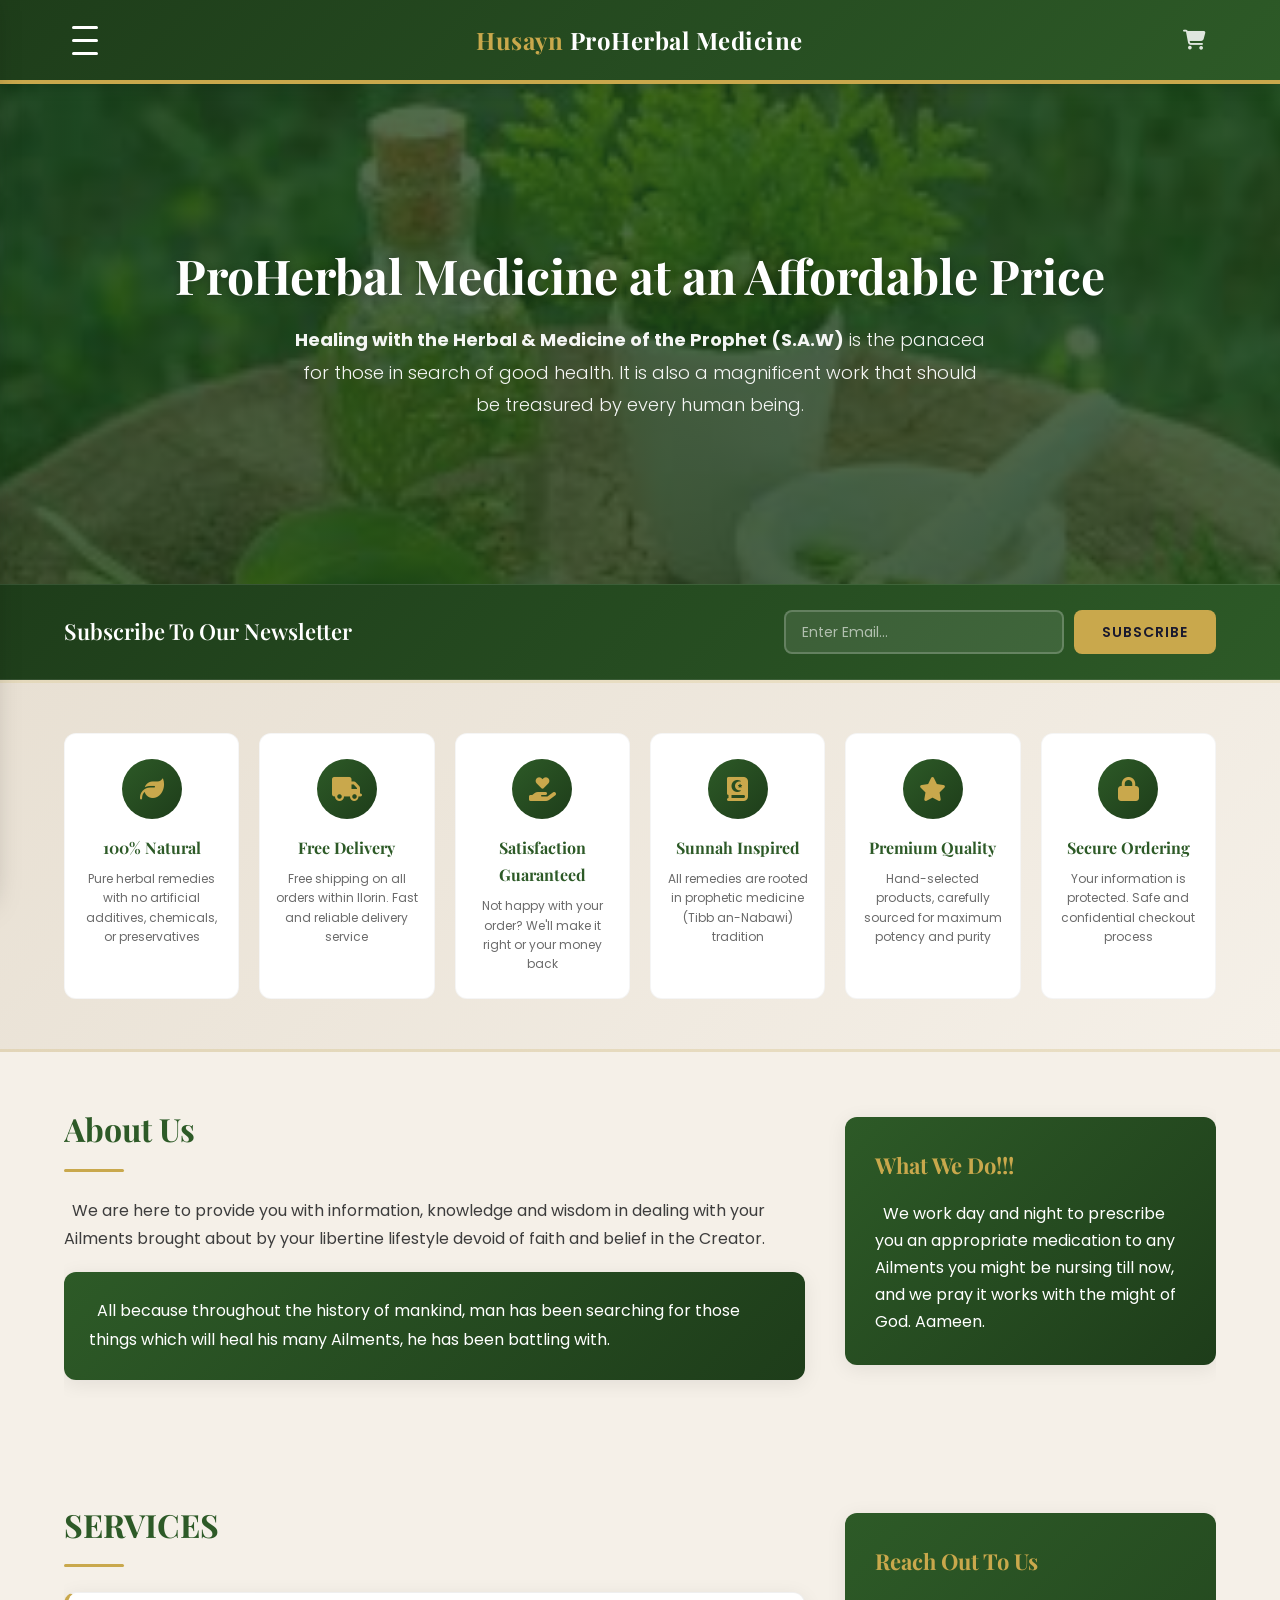
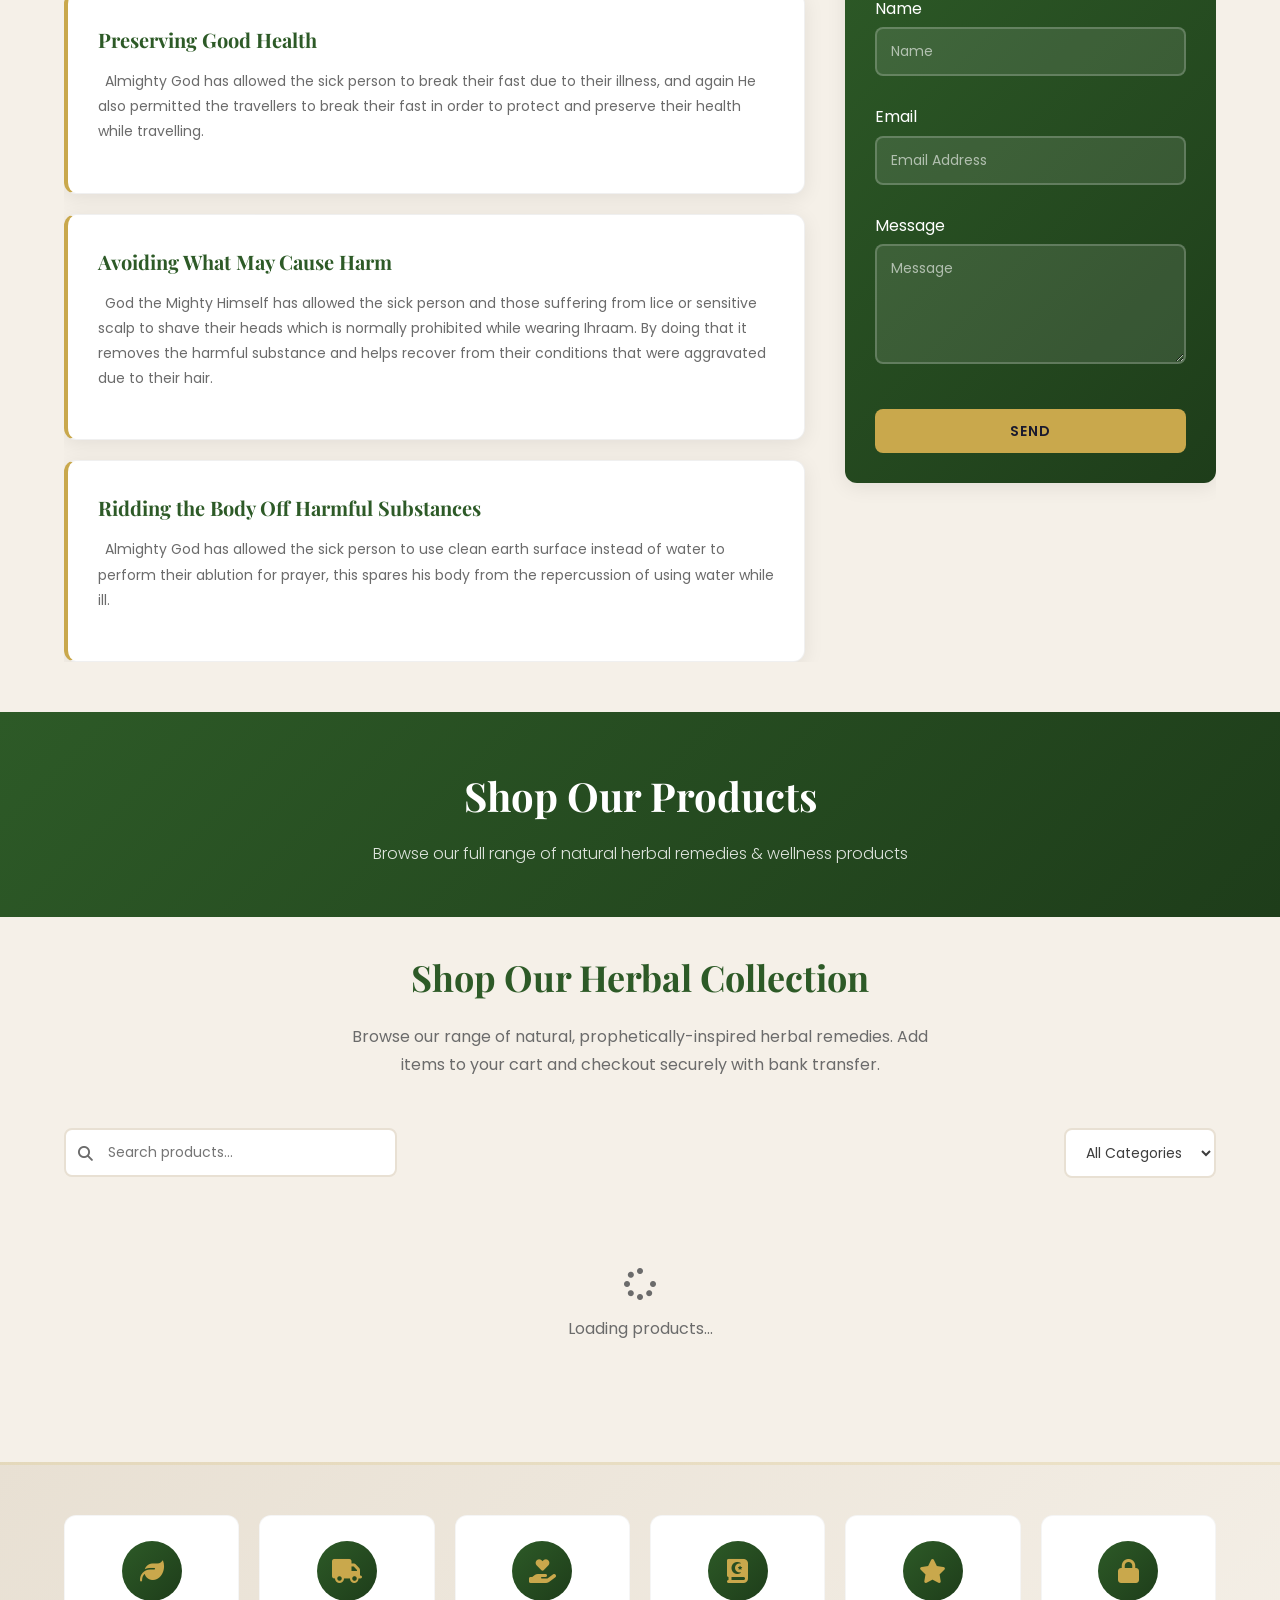
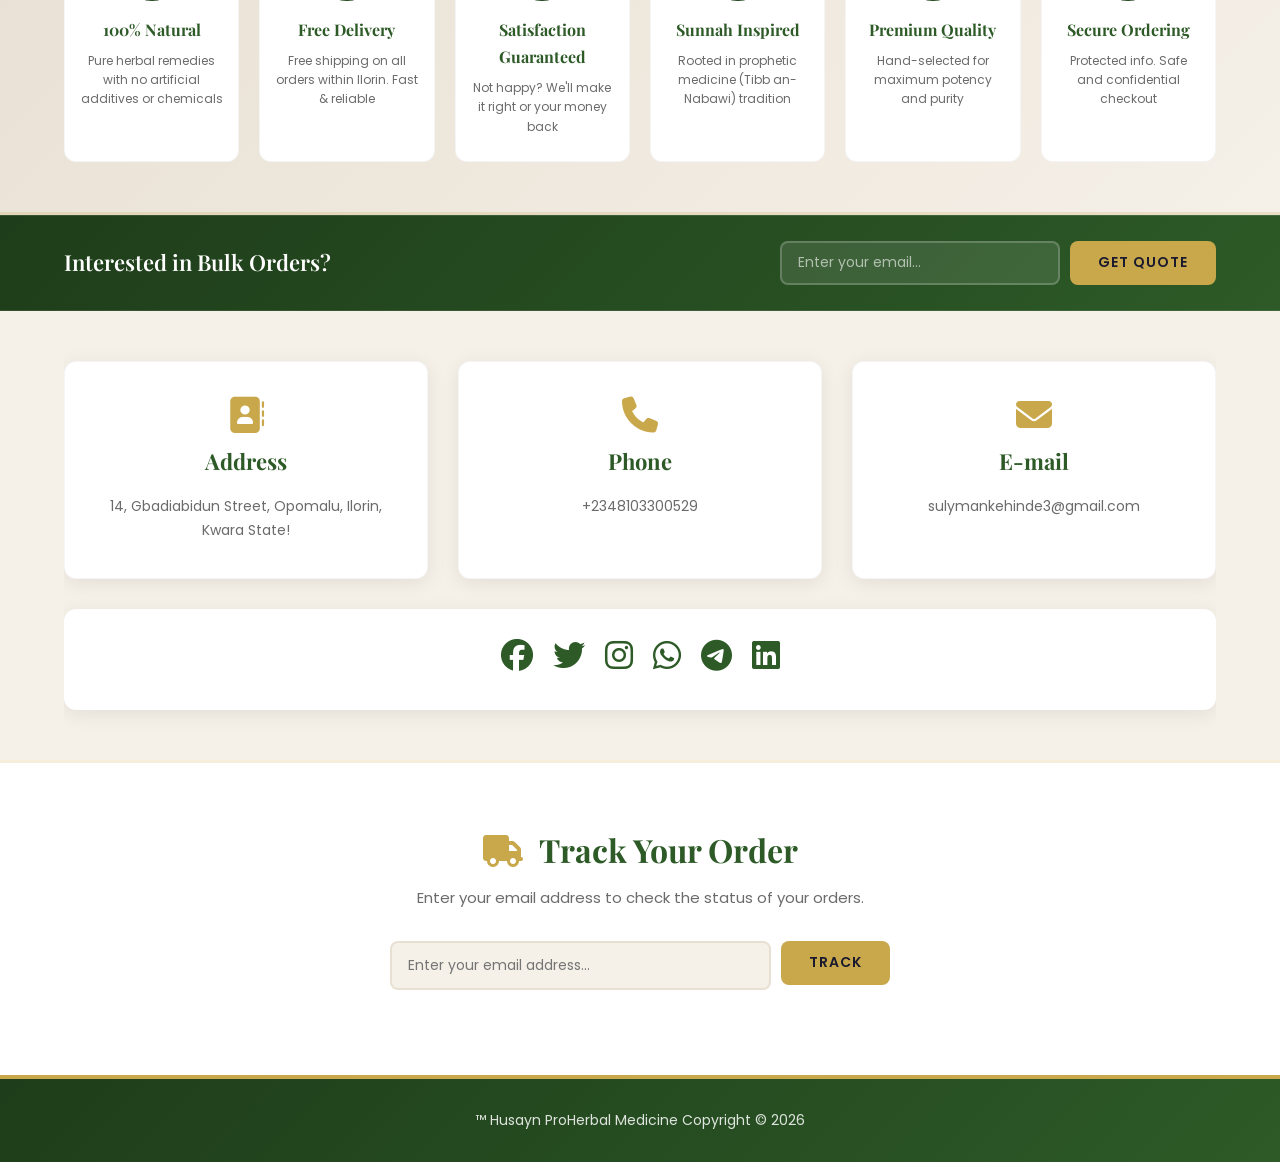
==== index.html @ c3fd396c "feat: admin product search/filter/sort, remove hardcoded default products, fix collectProducts bug" ====
<!DOCTYPE html>
<html lang="en">
<head>
  <meta charset="UTF-8">
  <meta name="viewport" content="width=device-width, initial-scale=1.0">
  <title>Husayn ProHerbal Medicine</title>
  <link rel="icon" type="image/svg+xml" href="./favicon.svg">
  <link rel="stylesheet" href="./Style/Style.css">
  <link rel="stylesheet" href="./Style/cart.css">
  <script type="module" src="./js/supabase-config.js"></script>
  <script type="module" src="./js/cart.js"></script>
  <link rel="stylesheet" href="https://cdnjs.cloudflare.com/ajax/libs/font-awesome/6.5.2/css/all.min.css"
    integrity="sha512-SnH5WK+bZxgPHs44uWIX+LLJAJ9/2PkPKZ5QiAj6Ta86w+fsb2TkcmfRyVX3pBnMFcV7oQPJkl9QevSCWr3W6A=="
    crossorigin="anonymous" referrerpolicy="no-referrer" />
  <style>
    /* Smooth scroll */
    html { scroll-behavior: smooth; scroll-padding-top: 80px; }
    .page-section { scroll-margin-top: 80px; }
    footer { margin-top: 0; }

    /* Header overrides */
    header .container { overflow: visible; }

    .header-actions {
      display: flex;
      align-items: center;
      gap: 4px;
      flex-shrink: 0;
    }

    /* ===== Hamburger Button (visible on ALL screen sizes) ===== */
    .hamburger {
      display: flex;
      flex-direction: column;
      background: none;
      border: none;
      cursor: pointer;
      padding: 8px;
      z-index: 1002;
      flex-shrink: 0;
    }
    .hamburger span {
      display: block;
      width: 26px;
      height: 3px;
      margin: 5px 0;
      background: var(--white);
      border-radius: 3px;
      transition: 0.35s ease;
      transform-origin: center;
    }
    /* Hamburger stays as 3 lines — no collapse animation */

    /* ===== Cart Icon in Header ===== */
    .header-cart-btn {
      position: relative;
      background: none;
      border: none;
      color: rgba(255,255,255,0.85);
      font-size: 20px;
      cursor: pointer;
      padding: 8px 10px;
      border-radius: var(--radius-sm);
      transition: var(--transition);
      flex-shrink: 0;
      z-index: 1002;
    }
    .header-cart-btn:hover {
      color: var(--white);
      background: rgba(255,255,255,0.1);
    }
    .header-cart-badge {
      position: absolute;
      top: 0;
      right: 0;
      min-width: 18px;
      height: 18px;
      border-radius: 9px;
      background: var(--gold);
      color: var(--dark);
      font-size: 10px;
      font-weight: 700;
      display: none;
      align-items: center;
      justify-content: center;
      padding: 0 4px;
      box-shadow: 0 2px 6px rgba(0,0,0,0.25);
      animation: badgePop 0.3s ease;
    }
    .header-cart-badge.visible { display: flex; }
    @keyframes badgePop {
      0% { transform: scale(0.5); }
      60% { transform: scale(1.2); }
      100% { transform: scale(1); }
    }

    /* ===== Sidebar Navigation (ALL screen sizes) ===== */
    header nav {
      position: fixed;
      top: 0;
      left: -320px;
      width: 300px;
      height: 100vh;
      background: linear-gradient(180deg, var(--primary-dark), var(--primary));
      padding: 0 0 40px;
      box-shadow: 6px 0 30px rgba(0,0,0,0.35);
      transition: left 0.4s cubic-bezier(0.4, 0, 0.2, 1);
      z-index: 1001;
      overflow-y: auto;
      border-right: 3px solid rgba(201, 168, 76, 0.3);
    }
    header nav.open { left: 0; }

    /* Sidebar header */
    .sidebar-header {
      padding: 24px 28px;
      border-bottom: 2px solid rgba(201, 168, 76, 0.2);
      position: sticky;
      top: 0;
      background: var(--primary-dark);
      z-index: 1;
    }
    .sidebar-header h2 {
      font-family: 'Playfair Display', serif;
      font-size: 18px;
      color: var(--gold);
      margin: 0 0 2px;
    }
    .sidebar-header p {
      font-size: 11px;
      color: rgba(255,255,255,0.45);
      margin: 0;
    }

    /* Nav links list */
    header nav ul {
      display: flex !important;
      flex-direction: column;
      gap: 4px;
      padding: 20px 16px;
      list-style: none;
    }
    header nav ul li { padding: 0; }

    /* Stagger-in animation (slides from left) */
    header nav ul li {
      opacity: 0;
      transform: translateX(-30px);
      transition: opacity 0.35s ease, transform 0.35s ease;
    }
    header nav.open ul li:nth-child(1) { transition-delay: 0.06s; }
    header nav.open ul li:nth-child(2) { transition-delay: 0.10s; }
    header nav.open ul li:nth-child(3) { transition-delay: 0.14s; }
    header nav.open ul li:nth-child(4) { transition-delay: 0.18s; }
    header nav.open ul li:nth-child(5) { transition-delay: 0.22s; }
    header nav.open ul li { opacity: 1; transform: translateX(0); }

    /* Link styles */
    header nav ul li a {
      display: flex;
      align-items: center;
      gap: 14px;
      padding: 13px 18px;
      font-size: 14px;
      color: rgba(255,255,255,0.8);
      text-transform: uppercase;
      font-weight: 500;
      letter-spacing: 1px;
      border-radius: 8px;
      transition: all 0.25s ease;
      border-left: 3px solid transparent;
    }
    header nav ul li a i {
      width: 20px;
      text-align: center;
      color: var(--gold);
      font-size: 16px;
      flex-shrink: 0;
    }
    header nav ul li a:hover {
      background: rgba(255, 255, 255, 0.08);
      color: var(--white);
      padding-left: 24px;
    }
    header nav ul li.current a {
      background: rgba(201, 168, 76, 0.15);
      border-left-color: var(--gold);
      color: var(--gold);
      font-weight: 600;
    }

    /* ===== Search & Filter ===== */
    .shop-controls {
      display: flex;
      gap: 12px;
      flex-wrap: wrap;
      margin-bottom: 30px;
      align-items: center;
    }
    .shop-search {
      flex: 1;
      min-width: 220px;
      padding: 12px 16px 12px 42px;
      border: 2px solid var(--cream-dark);
      border-radius: var(--radius-sm);
      font-size: 14px;
      font-family: 'Poppins', sans-serif;
      background: var(--white);
      color: var(--text);
      transition: var(--transition);
    }
    .shop-search:focus {
      outline: none;
      border-color: var(--gold);
    }
    .search-wrapper {
      position: relative;
      flex: 1;
      min-width: 220px;
    }
    .search-wrapper i {
      position: absolute;
      left: 14px;
      top: 50%;
      transform: translateY(-50%);
      color: var(--text-light);
      font-size: 15px;
    }
    .shop-category-filter {
      padding: 12px 16px;
      border: 2px solid var(--cream-dark);
      border-radius: var(--radius-sm);
      font-size: 14px;
      font-family: 'Poppins', sans-serif;
      background: var(--white);
      color: var(--text);
      cursor: pointer;
      transition: var(--transition);
    }
    .shop-category-filter:focus {
      outline: none;
      border-color: var(--gold);
    }
    .no-results {
      grid-column: 1/-1;
      text-align: center;
      padding: 60px 20px;
      color: var(--text-light);
    }
    .no-results i { font-size: 48px; margin-bottom: 15px; display: block; color: var(--cream-dark); }

    /* ===== Order Tracking ===== */
    .order-tracking-section {
      padding: 60px 0;
      background: var(--white);
      border-top: 3px solid rgba(201, 168, 76, 0.2);
    }
    .order-tracking-section h2 {
      font-family: 'Playfair Display', serif;
      font-size: 32px;
      color: var(--primary);
      text-align: center;
      margin-bottom: 8px;
    }
    .order-tracking-section > .container > p {
      text-align: center;
      color: var(--text-light);
      margin-bottom: 30px;
      font-size: 15px;
    }
    .tracking-form {
      max-width: 500px;
      margin: 0 auto;
      display: flex;
      gap: 10px;
    }
    .tracking-form input {
      flex: 1;
      padding: 12px 16px;
      border: 2px solid var(--cream-dark);
      border-radius: var(--radius-sm);
      font-size: 14px;
      font-family: 'Poppins', sans-serif;
      transition: var(--transition);
      background: var(--cream);
    }
    .tracking-form input:focus {
      outline: none;
      border-color: var(--gold);
      background: var(--white);
    }
    .tracking-results {
      max-width: 600px;
      margin: 25px auto 0;
    }
    .tracking-order-card {
      background: var(--cream);
      border-radius: var(--radius);
      padding: 20px 25px;
      margin-bottom: 12px;
      border-left: 4px solid var(--gold);
      transition: var(--transition);
    }
    .tracking-order-card:hover { transform: translateX(4px); }
    .tracking-order-header {
      display: flex;
      justify-content: space-between;
      align-items: center;
      margin-bottom: 8px;
    }
    .tracking-order-header strong { font-size: 15px; color: var(--dark); }
    .tracking-order-items {
      font-size: 13px;
      color: var(--text-light);
      margin-bottom: 6px;
    }
    .tracking-order-date {
      font-size: 12px;
      color: var(--text-light);
    }
    @media (max-width: 480px) {
      header nav { width: 260px; }
      .shop-controls { flex-direction: column; }
      .tracking-form { flex-direction: column; }
    }

    /* Backdrop overlay */
    .nav-backdrop {
      position: fixed;
      inset: 0;
      background: rgba(0,0,0,0.55);
      z-index: 1000;
      opacity: 0;
      visibility: hidden;
      transition: opacity 0.35s ease, visibility 0.35s ease;
      backdrop-filter: blur(3px);
      -webkit-backdrop-filter: blur(3px);
    }
    .nav-backdrop.active { opacity: 1; visibility: visible; }

  </style>
</head>
<body>
  <!-- Nav backdrop -->
  <div class="nav-backdrop" id="nav-backdrop"></div>

  <!-- ===== HEADER (Sticky) ===== -->
  <header>
    <div class="container">
      <button class="hamburger" id="hamburger-btn" aria-label="Toggle navigation">
        <span></span>
        <span></span>
        <span></span>
      </button>
      <div id="branding">
        <h1><span class="highlight">Husayn </span>ProHerbal Medicine</h1>
      </div>
      <div class="header-actions">
        <button class="header-cart-btn" id="header-cart-btn" aria-label="Open cart">
          <i class="fas fa-shopping-cart"></i>
          <span class="header-cart-badge" id="header-cart-badge">0</span>
        </button>
      </div>
      <nav id="main-nav">
        <div class="sidebar-header">
          <div style="display:flex;align-items:center;justify-content:space-between;">
            <div>
              <h2><i class="fas fa-leaf" style="color:var(--gold);margin-right:6px;"></i> Menu</h2>
              <p>Navigate to any section</p>
            </div>
            <button id="sidebar-close-btn" aria-label="Close menu" style="background:none;border:none;color:rgba(255,255,255,0.6);font-size:22px;cursor:pointer;padding:4px 8px;border-radius:6px;transition:all 0.2s ease;">
              <i class="fas fa-times"></i>
            </button>
          </div>
        </div>
        <ul id="nav-links">
          <li class="current"><a href="#home"><i class="fas fa-home"></i> Home</a></li>
          <li><a href="#about"><i class="fas fa-users"></i> About</a></li>
          <li><a href="#services"><i class="fas fa-concierge-bell"></i> Services</a></li>
          <li><a href="#shop"><i class="fas fa-store"></i> Shopping</a></li>
          <li><a href="#contact"><i class="fas fa-envelope"></i> Contact Us</a></li>
        </ul>
      </nav>
    </div>
  </header>

  <!-- ================================================================ -->
  <!-- HOME SECTION                                                      -->
  <!-- ================================================================ -->
  <section id="home" class="page-section">
    <!-- Hero Showcase -->
    <section id="showcase">
      <div class="container">
        <h1>ProHerbal Medicine at an Affordable Price</h1>
        <p><b>Healing with the Herbal &amp; Medicine of the Prophet (S.A.W)</b> is the panacea for those in search of good health. It is also a magnificent work that should be treasured by every human being.</p>
      </div>
    </section>

    <!-- Newsletter Subscribe -->
    <section id="newsletter">
      <div class="container">
        <h1>Subscribe To Our Newsletter</h1>
        <form id="newsletter-form">
          <input type="email" id="newsletter-email" placeholder="Enter Email..." required>
          <button type="submit" class="button_1">Subscribe</button>
        </form>
      </div>
    </section>

    <!-- Trust Badges & Guarantees -->
    <section id="trust-badges">
      <div class="container">
        <div class="trust-grid">
          <div class="trust-item">
            <div class="trust-icon"><i class="fas fa-leaf"></i></div>
            <h4>100% Natural</h4>
            <p>Pure herbal remedies with no artificial additives, chemicals, or preservatives</p>
          </div>
          <div class="trust-item">
            <div class="trust-icon"><i class="fas fa-truck"></i></div>
            <h4>Free Delivery</h4>
            <p>Free shipping on all orders within Ilorin. Fast and reliable delivery service</p>
          </div>
          <div class="trust-item">
            <div class="trust-icon"><i class="fas fa-hand-holding-heart"></i></div>
            <h4>Satisfaction Guaranteed</h4>
            <p>Not happy with your order? We'll make it right or your money back</p>
          </div>
          <div class="trust-item">
            <div class="trust-icon"><i class="fas fa-quran"></i></div>
            <h4>Sunnah Inspired</h4>
            <p>All remedies are rooted in prophetic medicine (Tibb an-Nabawi) tradition</p>
          </div>
          <div class="trust-item">
            <div class="trust-icon"><i class="fas fa-star"></i></div>
            <h4>Premium Quality</h4>
            <p>Hand-selected products, carefully sourced for maximum potency and purity</p>
          </div>
          <div class="trust-item">
            <div class="trust-icon"><i class="fas fa-lock"></i></div>
            <h4>Secure Ordering</h4>
            <p>Your information is protected. Safe and confidential checkout process</p>
          </div>
        </div>
      </div>
    </section>


  </section>

  <!-- ================================================================ -->
  <!-- ABOUT SECTION                                                     -->
  <!-- ================================================================ -->
  <section id="about" class="page-section">
    <section id="main">
      <div class="container">
        <article id="main-col">
          <h1 class="page-title">About Us</h1>
          <p>&ensp;We are here to provide you with information, knowledge and wisdom in dealing with your Ailments brought about by your libertine lifestyle devoid of faith and belief in the Creator.</p>
          <p class="dark">&ensp;All because throughout the history of mankind, man has been searching for those things which will heal his many Ailments, he has been battling with.</p>
        </article>
        <aside id="sidebar">
          <div class="dark">
            <h3>What We Do!!!</h3>
            <p>&ensp;We work day and night to prescribe you an appropriate medication to any Ailments you might be nursing till now, and we pray it works with the might of God. Aameen.</p>
          </div>
        </aside>
      </div>
    </section>
  </section>

  <!-- ================================================================ -->
  <!-- SERVICES SECTION                                                  -->
  <!-- ================================================================ -->
  <section id="services" class="page-section">
    <section id="main">
      <div class="container">
        <article id="main-col">
          <h1 class="page-title">SERVICES</h1>
          <ul id="services">
            <li>
              <h3>Preserving Good Health</h3>
              <p>&ensp;Almighty God has allowed the sick person to break their fast due to their illness, and again He also permitted the travellers to break their fast in order to protect and preserve their health while travelling.</p>
            </li>
            <li>
              <h3>Avoiding What May Cause Harm</h3>
              <p>&ensp;God the Mighty Himself has allowed the sick person and those suffering from lice or sensitive scalp to shave their heads which is normally prohibited while wearing Ihraam. By doing that it removes the harmful substance and helps recover from their conditions that were aggravated due to their hair.</p>
            </li>
            <li>
              <h3>Ridding the Body Off Harmful Substances</h3>
              <p>&ensp;Almighty God has allowed the sick person to use clean earth surface instead of water to perform their ablution for prayer, this spares his body from the repercussion of using water while ill.</p>
            </li>
          </ul>
        </article>
        <aside id="sidebar">
          <div class="dark">
            <h3>Reach Out To Us</h3>
            <form class="quote" id="contact-form">
              <div>
                <label>Name</label><br>
                <input type="text" id="contact-name" placeholder="Name" required>
              </div>
              <br>
              <div>
                <label>Email</label><br>
                <input type="email" id="contact-email" placeholder="Email Address" required>
              </div>
              <br>
              <div>
                <label>Message</label><br>
                <textarea id="contact-message" placeholder="Message" required></textarea>
              </div>
              <br>
              <button class="button_1" type="submit">Send</button>
            </form>
          </div>
        </aside>
      </div>
    </section>
  </section>

  <!-- ================================================================ -->
  <!-- SHOP SECTION                                                      -->
  <!-- ================================================================ -->
  <section id="shop" class="page-section">
    <!-- Shop Banner -->
    <section class="page-banner">
      <div class="container">
        <h1>Shop Our Products</h1>
        <p>Browse our full range of natural herbal remedies &amp; wellness products</p>
      </div>
    </section>

    <!-- Shop Intro -->
    <section id="pricing-intro">
      <div class="container">
        <h1>Shop Our Herbal Collection</h1>
        <p>Browse our range of natural, prophetically-inspired herbal remedies. Add items to your cart and checkout securely with bank transfer.</p>
      </div>
    </section>

    <!-- Products Grid -->
    <section id="pricing">
      <div class="container">
        <!-- Search & Category Filter -->
        <div class="shop-controls">
          <div class="search-wrapper">
            <i class="fas fa-search"></i>
            <input type="text" class="shop-search" id="shop-search" placeholder="Search products...">
          </div>
          <select class="shop-category-filter" id="shop-category-filter">
            <option value="all">All Categories</option>
          </select>
        </div>
        <div class="pricing-grid">
          <div class="loading-text" style="grid-column: 1/-1; text-align:center; padding:60px 0; color:var(--text-light);">
            <i class="fas fa-spinner fa-spin" style="font-size:32px; margin-bottom:15px; display:block;"></i>
            Loading products...
          </div>
        </div>
      </div>
    </section>

    <!-- Trust Badges (shop section) -->
    <section id="trust-badges">
      <div class="container">
        <div class="trust-grid">
          <div class="trust-item">
            <div class="trust-icon"><i class="fas fa-leaf"></i></div>
            <h4>100% Natural</h4>
            <p>Pure herbal remedies with no artificial additives or chemicals</p>
          </div>
          <div class="trust-item">
            <div class="trust-icon"><i class="fas fa-truck"></i></div>
            <h4>Free Delivery</h4>
            <p>Free shipping on all orders within Ilorin. Fast &amp; reliable</p>
          </div>
          <div class="trust-item">
            <div class="trust-icon"><i class="fas fa-hand-holding-heart"></i></div>
            <h4>Satisfaction Guaranteed</h4>
            <p>Not happy? We'll make it right or your money back</p>
          </div>
          <div class="trust-item">
            <div class="trust-icon"><i class="fas fa-quran"></i></div>
            <h4>Sunnah Inspired</h4>
            <p>Rooted in prophetic medicine (Tibb an-Nabawi) tradition</p>
          </div>
          <div class="trust-item">
            <div class="trust-icon"><i class="fas fa-star"></i></div>
            <h4>Premium Quality</h4>
            <p>Hand-selected for maximum potency and purity</p>
          </div>
          <div class="trust-item">
            <div class="trust-icon"><i class="fas fa-lock"></i></div>
            <h4>Secure Ordering</h4>
            <p>Protected info. Safe and confidential checkout</p>
          </div>
        </div>
      </div>
    </section>

    <!-- Bulk Orders CTA -->
    <section id="newsletter">
      <div class="container">
        <h1>Interested in Bulk Orders?</h1>
        <form id="bulk-order-form">
          <input type="email" id="bulk-order-email" placeholder="Enter your email..." required>
          <button type="submit" class="button_1">Get Quote</button>
        </form>
      </div>
    </section>
  </section>

  <!-- ================================================================ -->
  <!-- CONTACT SECTION                                                   -->
  <!-- ================================================================ -->
  <section id="contact" class="page-section">
    <div class="container">
      <div class="content-form">
        <section>
          <h2><i class="fa-solid fa-address-book"></i><br> Address</h2>
          <p>14, Gbadiabidun Street, Opomalu, Ilorin, Kwara State!</p>
        </section>
        <section>
          <h2><i class="fa-solid fa-phone"></i><br> Phone</h2>
          <p>+2348103300529</p>
        </section>
        <section>
          <h2><i class="fa-solid fa-envelope"></i><br> E-mail</h2>
          <p>sulymankehinde3@gmail.com</p>
        </section>
        <div class="media">
          <h1>
            <a href="https://facebook.com/" target="_blank" rel="noopener" title="Facebook">
              <i class="fa-brands fa-facebook"></i>
            </a>
            <a href="https://twitter.com/" target="_blank" rel="noopener" title="Twitter">
              <i class="fa-brands fa-twitter"></i>
            </a>
            <a href="https://instagram.com/" target="_blank" rel="noopener" title="Instagram">
              <i class="fa-brands fa-instagram"></i>
            </a>
            <a href="https://wa.me/2348103300529" target="_blank" rel="noopener" title="WhatsApp">
              <i class="fa-brands fa-whatsapp"></i>
            </a>
            <a href="https://t.me/" target="_blank" rel="noopener" title="Telegram">
              <i class="fa-brands fa-telegram"></i>
            </a>
            <a href="https://linkedin.com/" target="_blank" rel="noopener" title="LinkedIn">
              <i class="fa-brands fa-linkedin"></i>
            </a>
          </h1>
        </div>
      </div>
    </div>
  </section>

  <!-- ================================================================ -->
  <!-- ORDER TRACKING SECTION                                           -->
  <!-- ================================================================ -->
  <section id="track-order" class="order-tracking-section">
    <div class="container">
      <h2><i class="fas fa-truck" style="color:var(--gold);margin-right:10px;"></i> Track Your Order</h2>
      <p>Enter your email address to check the status of your orders.</p>
      <form class="tracking-form" id="tracking-form">
        <input type="email" id="tracking-email" placeholder="Enter your email address..." required>
        <button type="submit" class="button_1">Track</button>
      </form>
      <div class="tracking-results" id="tracking-results"></div>
    </div>
  </section>

  <!-- ===== FOOTER ===== -->
  <footer>
    <p>&trade; Husayn ProHerbal Medicine Copyright &copy; 2026</p>
  </footer>

  <!-- ================================================================ -->
  <!-- CONSOLIDATED SCRIPTS                                              -->
  <!-- ================================================================ -->
  <script type="module">
    import { supabaseClient } from './js/supabase-config.js';
    import { addToCart, openCart, getCartCount } from './js/cart.js';

    // =============================================
    // ESCAPE HTML UTILITY
    // =============================================
    function escapeHtml(text) {
      if (!text) return '';
      const div = document.createElement('div');
      div.textContent = text;
      return div.innerHTML;
    }

    function slugify(text) {
      return text.toLowerCase().replace(/[^a-z0-9]+/g, '-').replace(/^-|-$/g, '');
    }

    // =============================================
    // HEADER CART BADGE (live updates)
    // =============================================
    function initHeaderCartBadge() {
      const headerCartBtn = document.getElementById('header-cart-btn');
      const headerBadge = document.getElementById('header-cart-badge');
      if (!headerCartBtn || !headerBadge) return;

      // Open cart on click
      headerCartBtn.addEventListener('click', openCart);

      // Update badge on cart changes
      function updateBadge() {
        const count = getCartCount();
        headerBadge.textContent = count;
        headerBadge.classList.toggle('visible', count > 0);
      }

      window.addEventListener('cart-updated', updateBadge);
      updateBadge(); // Initial state
    }
    initHeaderCartBadge();

    // =============================================
    // SIDEBAR NAV + SCROLL HIGHLIGHTING
    // =============================================
    function initScrollNav() {
      const sections = document.querySelectorAll('.page-section');
      const navLinks = document.querySelectorAll('#nav-links li a');
      const hamburger = document.getElementById('hamburger-btn');
      const mainNav = document.getElementById('main-nav');
      const backdrop = document.getElementById('nav-backdrop');

      function updateActiveLink() {
        let current = 'home';
        sections.forEach(section => {
          const rect = section.getBoundingClientRect();
          if (rect.top <= 150) {
            current = section.id;
          }
        });

        navLinks.forEach(link => {
          const href = link.getAttribute('href').replace('#', '');
          link.closest('li').classList.toggle('current', href === current);
        });
      }

      window.addEventListener('scroll', updateActiveLink, { passive: true });
      updateActiveLink();

      // Sidebar toggle — compensate for scrollbar width to prevent shake
      function getScrollbarWidth() {
        return window.innerWidth - document.documentElement.clientWidth;
      }

      function closeSidebar() {
        mainNav.classList.remove('open');
        backdrop.classList.remove('active');
        document.body.style.overflow = '';
        document.body.style.paddingRight = '';
      }

      if (hamburger) {
        hamburger.addEventListener('click', () => {
          const isOpen = mainNav.classList.contains('open');
          if (isOpen) {
            closeSidebar();
          } else {
            mainNav.classList.add('open');
            backdrop.classList.add('active');
            document.body.style.overflow = 'hidden';
            // Prevent layout shift from scrollbar disappearing
            document.body.style.paddingRight = getScrollbarWidth() + 'px';
          }
        });
      }

      if (backdrop) {
        backdrop.addEventListener('click', closeSidebar);
      }

      // Close sidebar with X button
      const sidebarCloseBtn = document.getElementById('sidebar-close-btn');
      if (sidebarCloseBtn) {
        sidebarCloseBtn.addEventListener('click', closeSidebar);
      }

      // Close sidebar on Escape key
      document.addEventListener('keydown', (e) => {
        if (e.key === 'Escape' && mainNav.classList.contains('open')) {
          closeSidebar();
        }
      });

      // Close sidebar when a nav link is clicked
      navLinks.forEach(link => {
        link.addEventListener('click', closeSidebar);
      });
    }
    initScrollNav();

    // =============================================
    // NEWSLETTER FORM SUBMISSION
    // =============================================
    function initNewsletterForm(formId, emailId, successMsg, duplicateMsg) {
      const form = document.getElementById(formId);
      if (!form) return;
      form.addEventListener('submit', async function(e) {
        e.preventDefault();
        const emailInput = document.getElementById(emailId);
        const email = emailInput.value.trim();
        const btn = form.querySelector('.button_1');
        btn.disabled = true;
        btn.innerHTML = 'Subscribing...';

        try {
          const { error } = await supabaseClient
            .from('newsletter_subscribers')
            .insert([{ email }]);
          if (error) {
            if (error.code === '23505') {
              alert(duplicateMsg || 'This email is already subscribed!');
            } else {
              alert('Subscription failed: ' + error.message);
            }
          } else {
            alert(successMsg || 'Thank you! You have been subscribed successfully.');
            emailInput.value = '';
          }
        } catch (err) {
          alert('An error occurred. Please try again later.');
        } finally {
          btn.disabled = false;
          btn.innerHTML = 'Subscribe';
        }
      });
    }

    initNewsletterForm('newsletter-form', 'newsletter-email',
      'Thank you! You have been subscribed successfully.',
      'This email is already subscribed!'
    );

    initNewsletterForm('bulk-order-form', 'bulk-order-email',
      'Thank you! We have received your enquiry and will get back to you with a quote.',
      'You already contacted us! We\'ll get back to you shortly.'
    );

    // =============================================
    // CONTACT FORM SUBMISSION (Services Sidebar)
    // =============================================
    const contactForm = document.getElementById('contact-form');
    if (contactForm) {
      contactForm.addEventListener('submit', async function(e) {
        e.preventDefault();
        const name = document.getElementById('contact-name').value.trim();
        const email = document.getElementById('contact-email').value.trim();
        const message = document.getElementById('contact-message').value.trim();
        const btn = contactForm.querySelector('.button_1');
        btn.disabled = true;
        btn.innerHTML = 'Sending...';

        try {
          const { error } = await supabaseClient
            .from('contact_messages')
            .insert([{ name, email, message }]);
          if (error) {
            alert('Failed to send message: ' + error.message);
          } else {
            alert('Thank you! Your message has been sent successfully.');
            contactForm.reset();
          }
        } catch (err) {
          alert('An error occurred. Please try again later.');
        } finally {
          btn.disabled = false;
          btn.innerHTML = 'Send';
        }
      });
    }


    function renderCard(product) {
      const features = product.features ? product.features.split(',').map(f => f.trim()).filter(f => f) : [];
      const productId = product.id || slugify(product.name);
      return `
        <div class="pricing-card">
          <div class="card-header">
            <h3>${escapeHtml(product.name)}</h3>
            <div class="price">${escapeHtml(product.price || '')}</div>
          </div>
          <div class="card-image">
            <img src="${escapeHtml(product.image_url ? product.image_url.split('?')[0] : './image/proherbal.jpg')}" alt="${escapeHtml(product.name)}" loading="lazy">
          </div>
          <div class="card-body">
            <p>${escapeHtml(product.description || '')}</p>
            ${features.length > 0 ? `
              <ul>
                ${features.map(f => `<li><i class="fas fa-check-circle"></i> ${escapeHtml(f)}</li>`).join('')}
              </ul>
            ` : ''}
          </div>
          <div class="card-footer">
            <button class="add-to-cart-btn" data-product-id="${escapeHtml(productId)}" data-product-name="${escapeHtml(product.name)}" data-product-price="${escapeHtml(product.price)}" data-product-price-raw="${product.priceRaw || '0'}" data-product-image="${escapeHtml(product.image_url || './image/proherbal.jpg')}">
              <i class="fas fa-cart-plus"></i> Add to Cart
            </button>
          </div>
        </div>
      `;
    }

    function attachCartListeners(grid) {
      grid.querySelectorAll('.add-to-cart-btn').forEach(btn => {
        btn.addEventListener('click', function() {
          const product = {
            id: this.dataset.productId,
            name: this.dataset.productName,
            price: this.dataset.productPrice,
            priceRaw: this.dataset.productPriceRaw,
            image_url: this.dataset.productImage
          };
          addToCart(product);
          const originalHTML = this.innerHTML;
          this.innerHTML = '<i class="fas fa-check"></i> Added!';
          this.classList.add('added');
          setTimeout(() => {
            this.innerHTML = originalHTML;
            this.classList.remove('added');
          }, 1500);
        });
      });
    }

    async function loadProducts() {
      const grid = document.querySelector('.pricing-grid');
      if (!grid) return;

      // Show loading state
      grid.innerHTML = '<div class="loading-text" style="grid-column:1/-1;text-align:center;padding:60px 0;color:var(--text-light);"><i class="fas fa-spinner fa-spin" style="font-size:32px;margin-bottom:15px;display:block;"></i>Loading products...</div>';

      // Fetch from DB
      try {
        const { data: dbProducts, error } = await supabaseClient
          .from('products')
          .select('*')
          .order('created_at', { ascending: false });

        if (error) throw error;

        if (!dbProducts || !dbProducts.length) {
          grid.innerHTML = '<div class="loading-text" style="grid-column:1/-1;text-align:center;padding:60px 0;color:var(--text-light);"><i class="fas fa-box-open" style="font-size:32px;margin-bottom:15px;display:block;"></i>No products yet. Add products from the admin panel.</div>';
          return;
        }

        grid.innerHTML = dbProducts.map(p => renderCard(p)).join('');
        attachCartListeners(grid);
      } catch (err) {
        console.error('Failed to load products from database:', err);
        grid.innerHTML = '<div class="loading-text" style="grid-column:1/-1;text-align:center;padding:60px 0;color:var(--text-light);"><i class="fas fa-exclamation-triangle" style="font-size:32px;margin-bottom:15px;display:block;"></i>Failed to load products. Please try again later.</div>';
      }
    }

    // =============================================
    // PRODUCT SEARCH & CATEGORY FILTER
    // =============================================
    let allProducts = [];
    let activeCategory = 'all';
    let searchQuery = '';

    function collectProducts() {
      const grid = document.querySelector('.pricing-grid');
      if (!grid) return;
      const cards = grid.querySelectorAll('.pricing-card');
      allProducts = Array.from(cards).map(card => ({
        el: card,
        name: (card.querySelector('.card-header h3')?.textContent || '').toLowerCase(),
        price: (card.querySelector('.card-header .price')?.textContent || '').toLowerCase(),
        desc: (card.querySelector('.card-body p')?.textContent || '').toLowerCase(),
        features: (card.querySelector('.card-body ul')?.textContent || '').toLowerCase()
      }));
    }

    async function loadShopCategories() {
      const categorySelect = document.getElementById('shop-category-filter');
      if (!categorySelect) return;
      try {
        const { data, error } = await supabaseClient
          .from('categories')
          .select('name')
          .order('name', { ascending: true });
        if (error) throw error;
        categorySelect.innerHTML = '<option value="all">All Categories</option>';
        (data || []).forEach(cat => {
          categorySelect.innerHTML += `<option value="${escapeHtml(cat.name).toLowerCase()}">${escapeHtml(cat.name)}</option>`;
        });
      } catch (err) {
        console.warn('Failed to load categories from DB, using fallback:', err.message);
        // Fallback: extract categories from product names
        const categoryKeywords = {
          'Honey': 'Honey', 'Ginger': 'Spices & Roots', 'Coconut': 'Oils',
          'Oil': 'Oils', 'Tea': 'Tea & Blends', 'Dates': 'Fruits',
          'Moringa': 'Herbal Powders', 'Powder': 'Herbal Powders',
          'Frankincense': 'Aromatherapy', 'Seed': 'Seeds & Oils', 'Mix': 'Combos'
        };
        const cats = new Set();
        allProducts.forEach(p => {
          let matched = false;
          for (const [kw, cat] of Object.entries(categoryKeywords)) {
            if (p.name.includes(kw.toLowerCase())) { cats.add(cat); matched = true; break; }
          }
          if (!matched) cats.add('Other');
        });
        categorySelect.innerHTML = '<option value="all">All Categories</option>';
        [...cats].sort().forEach(c => {
          categorySelect.innerHTML += `<option value="${c.toLowerCase()}">${c}</option>`;
        });
      }
    }

    function initShopFilter() {
      const searchInput = document.getElementById('shop-search');
      const categorySelect = document.getElementById('shop-category-filter');
      if (!searchInput || !categorySelect) return;

      // Load categories from Supabase + collect products after a short delay
      setTimeout(collectProducts, 300);
      loadShopCategories();

      // Re-collect after DB products load (observer on grid changes)
      const grid = document.querySelector('.pricing-grid');
      if (grid) {
        const observer = new MutationObserver(() => collectProducts());
        observer.observe(grid, { childList: true });
      }

      searchInput.addEventListener('input', function() {
        searchQuery = this.value.trim().toLowerCase();
        filterProducts();
      });

      categorySelect.addEventListener('change', function() {
        activeCategory = this.value;
        filterProducts();
      });
    }

    function filterProducts() {
      const grid = document.querySelector('.pricing-grid');
      if (!grid || !allProducts.length) return;

      let visibleCount = 0;
      allProducts.forEach(p => {
        const matchesSearch = !searchQuery ||
          p.name.includes(searchQuery) ||
          p.desc.includes(searchQuery) ||
          p.features.includes(searchQuery) ||
          p.price.includes(searchQuery);
        const matchesCategory = activeCategory === 'all' ||
          p.name.toLowerCase().includes(activeCategory) ||
          p.features.toLowerCase().includes(activeCategory);
        const visible = matchesSearch && matchesCategory;
        p.el.style.display = visible ? '' : 'none';
        if (visible) visibleCount++;
      });

      let noResults = grid.querySelector('.no-results');
      if (visibleCount === 0) {
        if (!noResults) {
          noResults = document.createElement('div');
          noResults.className = 'no-results';
          noResults.innerHTML = '<i class="fas fa-search"></i><p>No products match your search.</p>';
          grid.appendChild(noResults);
        }
      } else if (noResults) {
        noResults.remove();
      }
    }

    initShopFilter();

    // =============================================
    // ORDER TRACKING
    // =============================================
    function initOrderTracking() {
      const form = document.getElementById('tracking-form');
      if (!form) return;

      form.addEventListener('submit', async function(e) {
        e.preventDefault();
        const email = document.getElementById('tracking-email').value.trim();
        const results = document.getElementById('tracking-results');
        if (!email || !results) return;

        results.innerHTML = '<p style="text-align:center;color:var(--text-light);"><i class="fas fa-spinner fa-spin"></i> Searching orders...</p>';

        try {
          const { data, error } = await supabaseClient
            .from('orders')
            .select('*')
            .eq('customer_email', email)
            .order('created_at', { ascending: false });

          if (error) throw error;

          if (!data || !data.length) {
            results.innerHTML = '<p style="text-align:center;color:var(--text-light);padding:20px;">No orders found for this email address.</p>';
            return;
          }

          const statusLabels = {
            pending: '⏳ Pending',
            confirmed: '✅ Confirmed',
            shipped: '🚚 Shipped',
            delivered: '📦 Delivered',
            cancelled: '❌ Cancelled'
          };

          results.innerHTML = data.map(o => {
            const items = o.items || [];
            const itemsList = items.map(i => i.name).join(', ') || 'N/A';
            const statusLabel = statusLabels[o.status] || o.status;
            const date = new Date(o.created_at).toLocaleDateString('en-GB', { day: 'numeric', month: 'short', year: 'numeric' });
            return `
              <div class="tracking-order-card">
                <div class="tracking-order-header">
                  <strong>Order #${o.id || 'N/A'}</strong>
                  <span class="order-status-badge status-${escapeHtml(o.status)}">${statusLabel}</span>
                </div>
                <div class="tracking-order-items">${escapeHtml(itemsList)}</div>
                <div style="display:flex;justify-content:space-between;align-items:center;">
                  <span class="tracking-order-date"><i class="fas fa-calendar"></i> ${date}</span>
                  <span style="font-weight:600;color:var(--primary);">${escapeHtml(o.total || '')}</span>
                </div>
              </div>
            `;
          }).join('');
        } catch (err) {
          results.innerHTML = '<p style="text-align:center;color:#e74c3c;padding:20px;">Failed to track orders: ' + err.message + '</p>';
        }
      });
    }

    initOrderTracking();
  </script>
</body>
</html>
---- Style/Style.css ----
/* ===== Google Fonts ===== */
@import url('https://fonts.googleapis.com/css2?family=Playfair+Display:wght@400;600;700&family=Poppins:wght@300;400;500;600;700&display=swap');

/* ===== CSS Variables ===== */
:root {
  --primary: #2d5a27;
  --primary-dark: #1e3d1a;
  --primary-light: #4a7c3f;
  --accent: #8B7355;
  --accent-light: #a08b6e;
  --gold: #c9a84c;
  --gold-light: #e0c56a;
  --cream: #f5f0e8;
  --cream-dark: #e8e0d3;
  --dark: #1a1a2e;
  --text: #3d3d3d;
  --text-light: #6b6b6b;
  --white: #ffffff;
  --shadow: 0 4px 20px rgba(0, 0, 0, 0.08);
  --shadow-hover: 0 8px 30px rgba(0, 0, 0, 0.15);
  --radius: 12px;
  --radius-sm: 8px;
  --transition: all 0.3s ease;
}

/* ===== Reset & Base ===== */
* {
  margin: 0;
  padding: 0;
  box-sizing: border-box;
}

body {
  font-family: 'Poppins', Arial, Helvetica, sans-serif;
  font-size: 16px;
  line-height: 1.7;
  color: var(--text);
  background-color: var(--cream);
}

/* ===== Global ===== */
.container {
  width: 90%;
  max-width: 1200px;
  margin: auto;
  overflow: hidden;
}

ul {
  margin: 0;
  padding: 0;
  list-style: none;
}

a {
  text-decoration: none;
  transition: var(--transition);
}

img {
  max-width: 100%;
  height: auto;
}

.button_1 {
  display: inline-block;
  height: 44px;
  background: var(--gold);
  color: var(--dark);
  border: none;
  padding: 0 28px;
  font-size: 14px;
  font-weight: 600;
  text-transform: uppercase;
  letter-spacing: 1px;
  border-radius: var(--radius-sm);
  cursor: pointer;
  transition: var(--transition);
  font-family: 'Poppins', sans-serif;
}

.button_1:hover {
  background: var(--gold-light);
  transform: translateY(-2px);
  box-shadow: 0 4px 12px rgba(201, 168, 76, 0.4);
}

.dark {
  padding: 25px;
  background: linear-gradient(135deg, var(--primary), var(--primary-dark));
  color: var(--white);
  border-radius: var(--radius);
  margin-top: 15px;
  margin-bottom: 15px;
  box-shadow: var(--shadow);
}

/* ===== Header ===== */
header {
  background: linear-gradient(135deg, var(--primary-dark), var(--primary));
  color: var(--white);
  padding: 0;
  min-height: 80px;
  border-bottom: 4px solid var(--gold);
  position: sticky;
  top: 0;
  z-index: 1000;
  box-shadow: 0 2px 15px rgba(0, 0, 0, 0.15);
}

header .container {
  display: flex;
  justify-content: space-between;
  align-items: center;
  min-height: 80px;
}

header #branding h1 {
  font-family: 'Playfair Display', serif;
  font-size: 24px;
  font-weight: 700;
  margin: 0;
  letter-spacing: 0.5px;
}

header .highlight {
  color: var(--gold);
}

header nav ul {
  display: flex;
  gap: 5px;
}

header nav ul li {
  padding: 0;
}

header nav ul li a {
  color: rgba(255, 255, 255, 0.85);
  text-decoration: none;
  text-transform: uppercase;
  font-size: 13px;
  font-weight: 500;
  letter-spacing: 1px;
  padding: 10px 16px;
  border-radius: var(--radius-sm);
  transition: var(--transition);
}

header nav ul li a:hover {
  color: var(--white);
  background: rgba(255, 255, 255, 0.1);
}

header nav ul li.current a {
  color: var(--gold);
  font-weight: 600;
  background: rgba(201, 168, 76, 0.1);
}

/* ===== Showcase / Hero ===== */
#showcase {
  min-height: 500px;
  background: linear-gradient(rgba(30, 61, 26, 0.75), rgba(30, 61, 26, 0.85)), 
              url('../image/proherbal.jpg') no-repeat center center / cover;
  background-attachment: fixed;
  display: flex;
  align-items: center;
  text-align: center;
  color: var(--white);
  position: relative;
}

#showcase .container {
  padding: 60px 20px;
}

#showcase h1 {
  font-family: 'Playfair Display', serif;
  font-size: 48px;
  font-weight: 700;
  margin-bottom: 20px;
  line-height: 1.2;
  text-shadow: 0 2px 10px rgba(0, 0, 0, 0.3);
}

#showcase p {
  font-size: 18px;
  max-width: 700px;
  margin: 0 auto;
  opacity: 0.95;
  font-weight: 300;
  line-height: 1.8;
}

/* ===== Newsletter ===== */
#newsletter {
  padding: 25px 0;
  background: linear-gradient(135deg, var(--primary-dark), var(--primary));
  color: var(--white);
  border-top: 1px solid rgba(255, 255, 255, 0.1);
  border-bottom: 1px solid rgba(255, 255, 255, 0.1);
}

#newsletter .container {
  display: flex;
  justify-content: space-between;
  align-items: center;
  flex-wrap: wrap;
  gap: 15px;
}

#newsletter h1 {
  font-family: 'Playfair Display', serif;
  font-size: 22px;
  font-weight: 600;
}

#newsletter form {
  display: flex;
  gap: 10px;
  flex-wrap: wrap;
}

#newsletter input[type="email"] {
  padding: 12px 16px;
  height: 44px;
  width: 280px;
  border: 2px solid rgba(255, 255, 255, 0.2);
  border-radius: var(--radius-sm);
  background: rgba(255, 255, 255, 0.1);
  color: var(--white);
  font-size: 14px;
  font-family: 'Poppins', sans-serif;
  transition: var(--transition);
}

#newsletter input[type="email"]::placeholder {
  color: rgba(255, 255, 255, 0.6);
}

#newsletter input[type="email"]:focus {
  outline: none;
  border-color: var(--gold);
  background: rgba(255, 255, 255, 0.15);
}

/* ===== Trust Badges ===== */
#trust-badges {
  padding: 50px 0;
  background: linear-gradient(135deg, var(--cream-dark), var(--cream));
  border-top: 3px solid rgba(201, 168, 76, 0.2);
  border-bottom: 3px solid rgba(201, 168, 76, 0.2);
}

.trust-grid {
  display: grid;
  grid-template-columns: repeat(6, 1fr);
  gap: 20px;
}

.trust-item {
  text-align: center;
  padding: 25px 15px;
  background: var(--white);
  border-radius: var(--radius);
  transition: var(--transition);
  border: 1px solid rgba(0, 0, 0, 0.04);
}

.trust-item:hover {
  transform: translateY(-5px);
  box-shadow: var(--shadow-hover);
}

.trust-icon {
  width: 60px;
  height: 60px;
  margin: 0 auto 15px;
  background: linear-gradient(135deg, var(--primary), var(--primary-dark));
  border-radius: 50%;
  display: flex;
  align-items: center;
  justify-content: center;
  transition: var(--transition);
}

.trust-item:hover .trust-icon {
  transform: scale(1.1);
}

.trust-icon i {
  font-size: 24px;
  color: var(--gold);
}

.trust-item h4 {
  font-family: 'Playfair Display', serif;
  font-size: 16px;
  color: var(--primary);
  margin-bottom: 8px;
}

.trust-item p {
  font-size: 12px;
  color: var(--text-light);
  line-height: 1.6;
}

/* ===== Boxes / Products ===== */
#boxes {
  padding: 60px 0;
}

#boxes .container {
  display: grid;
  grid-template-columns: repeat(3, 1fr);
  gap: 30px;
}

#boxes .box {
  text-align: center;
  padding: 35px 25px;
  background: var(--white);
  border-radius: var(--radius);
  box-shadow: var(--shadow);
  transition: var(--transition);
  border: 1px solid rgba(0, 0, 0, 0.04);
}

#boxes .box:hover {
  transform: translateY(-8px);
  box-shadow: var(--shadow-hover);
}

#boxes .box img {
  width: 120px;
  height: 120px;
  object-fit: cover;
  border-radius: 50%;
  margin-bottom: 20px;
  border: 4px solid var(--cream);
  box-shadow: 0 4px 12px rgba(0, 0, 0, 0.1);
}

#boxes .box h3 {
  font-family: 'Playfair Display', serif;
  font-size: 22px;
  color: var(--primary);
  margin-bottom: 12px;
}

#boxes .box p {
  font-size: 14px;
  color: var(--text-light);
  line-height: 1.7;
}

/* ===== Main Content ===== */
#main {
  padding: 50px 0;
}

#main .container {
  display: flex;
  gap: 40px;
}

article#main-col {
  flex: 2;
}

article#main-col .page-title {
  font-family: 'Playfair Display', serif;
  font-size: 32px;
  color: var(--primary);
  margin-bottom: 25px;
  position: relative;
  padding-bottom: 15px;
}

article#main-col .page-title::after {
  content: '';
  position: absolute;
  bottom: 0;
  left: 0;
  width: 60px;
  height: 3px;
  background: var(--gold);
  border-radius: 2px;
}

article#main-col p {
  margin-bottom: 18px;
  line-height: 1.8;
}

/* ===== Sidebar ===== */
aside#sidebar {
  flex: 1;
  margin-top: 0;
}

aside#sidebar .dark {
  padding: 30px;
}

aside#sidebar .dark h3 {
  font-family: 'Playfair Display', serif;
  font-size: 22px;
  margin-bottom: 15px;
  color: var(--gold);
}

aside#sidebar .quote input,
aside#sidebar .quote textarea {
  width: 100%;
  padding: 12px 14px;
  border: 2px solid rgba(255, 255, 255, 0.2);
  border-radius: var(--radius-sm);
  background: rgba(255, 255, 255, 0.1);
  color: var(--white);
  font-size: 14px;
  font-family: 'Poppins', sans-serif;
  transition: var(--transition);
  margin-top: 5px;
}

aside#sidebar .quote input::placeholder,
aside#sidebar .quote textarea::placeholder {
  color: rgba(255, 255, 255, 0.6);
}

aside#sidebar .quote input:focus,
aside#sidebar .quote textarea:focus {
  outline: none;
  border-color: var(--gold);
  background: rgba(255, 255, 255, 0.15);
}

aside#sidebar .quote textarea {
  min-height: 120px;
  resize: vertical;
}

aside#sidebar .quote .button_1 {
  margin-top: 10px;
  width: 100%;
}

/* ===== Services Page ===== */
ul#services {
  display: flex;
  flex-direction: column;
  gap: 20px;
}

ul#services li {
  list-style: none;
  padding: 30px;
  border: 1px solid rgba(0, 0, 0, 0.06);
  border-radius: var(--radius);
  background: var(--white);
  box-shadow: var(--shadow);
  transition: var(--transition);
  border-left: 4px solid var(--gold);
}

ul#services li:hover {
  transform: translateX(5px);
  box-shadow: var(--shadow-hover);
}

ul#services li h3 {
  font-family: 'Playfair Display', serif;
  font-size: 20px;
  color: var(--primary);
  margin-bottom: 12px;
}

ul#services li p {
  color: var(--text-light);
  line-height: 1.8;
  font-size: 14px;
}

/* ===== Contact Page ===== */
.content-form {
  padding: 50px 0;
  display: grid;
  grid-template-columns: repeat(3, 1fr);
  gap: 30px;
}

.content-form section {
  background: var(--white);
  padding: 35px 25px;
  border-radius: var(--radius);
  box-shadow: var(--shadow);
  text-align: center;
  transition: var(--transition);
  border: 1px solid rgba(0, 0, 0, 0.04);
}

.content-form section:hover {
  transform: translateY(-5px);
  box-shadow: var(--shadow-hover);
}

.content-form section h2 {
  font-family: 'Playfair Display', serif;
  font-size: 22px;
  color: var(--primary);
  margin-bottom: 15px;
}

.content-form section h2 i {
  font-size: 36px;
  color: var(--gold);
  margin-bottom: 10px;
  display: inline-block;
}

.content-form section p {
  font-size: 14px;
  color: var(--text-light);
  line-height: 1.7;
}

.media {
  grid-column: 1 / -1;
  text-align: center;
  padding: 30px;
  background: var(--white);
  border-radius: var(--radius);
  box-shadow: var(--shadow);
}

.media h1 {
  display: flex;
  justify-content: center;
  gap: 20px;
  flex-wrap: wrap;
}

.media h1 i {
  font-size: 32px;
  color: var(--primary);
  cursor: pointer;
  transition: var(--transition);
}

.media h1 i:hover {
  color: var(--gold);
  transform: translateY(-3px) scale(1.1);
}

/* ===== Pricing Page ===== */
#pricing-intro {
  text-align: center;
  padding: 30px 0 10px;
}

#pricing-intro h1 {
  font-family: 'Playfair Display', serif;
  font-size: 36px;
  color: var(--primary);
  margin-bottom: 15px;
}

#pricing-intro p {
  font-size: 16px;
  color: var(--text-light);
  max-width: 600px;
  margin: 0 auto;
}

#pricing {
  padding: 40px 0 60px;
}

.pricing-grid {
  display: grid;
  grid-template-columns: repeat(auto-fill, minmax(280px, 1fr));
  gap: 30px;
}

.pricing-card {
  background: var(--white);
  border-radius: var(--radius);
  box-shadow: var(--shadow);
  overflow: hidden;
  transition: var(--transition);
  border: 1px solid rgba(0, 0, 0, 0.04);
  display: flex;
  flex-direction: column;
}

.pricing-card:hover {
  transform: translateY(-8px);
  box-shadow: var(--shadow-hover);
}

.pricing-card .card-header {
  background: linear-gradient(135deg, var(--primary), var(--primary-dark));
  color: var(--white);
  padding: 30px 25px;
  text-align: center;
}

.pricing-card .card-header h3 {
  font-family: 'Playfair Display', serif;
  font-size: 22px;
  margin-bottom: 8px;
}

.pricing-card .card-header .price {
  font-size: 36px;
  font-weight: 700;
  color: var(--gold);
}

.pricing-card .card-header .price span {
  font-size: 16px;
  font-weight: 400;
  color: rgba(255, 255, 255, 0.7);
}

.pricing-card .card-image {
  padding: 20px;
  text-align: center;
  background: var(--cream);
}

.pricing-card .card-image img {
  width: 100px;
  height: 100px;
  object-fit: cover;
  border-radius: 50%;
  border: 4px solid var(--white);
  box-shadow: 0 4px 12px rgba(0, 0, 0, 0.1);
}

.pricing-card .card-body {
  padding: 20px 25px;
  flex: 1;
}

.pricing-card .card-body p {
  font-size: 14px;
  color: var(--text-light);
  line-height: 1.8;
}

.pricing-card .card-body ul {
  margin-top: 15px;
  list-style: none;
}

.pricing-card .card-body ul li {
  padding: 8px 0;
  font-size: 14px;
  color: var(--text);
  border-bottom: 1px solid var(--cream-dark);
  display: flex;
  align-items: center;
  gap: 10px;
}

.pricing-card .card-body ul li:last-child {
  border-bottom: none;
}

.pricing-card .card-body ul li i {
  color: var(--primary-light);
  font-size: 14px;
}

.pricing-card .card-footer {
  padding: 20px 25px;
  text-align: center;
}

.pricing-card .card-footer .button_1 {
  width: 100%;
}

/* ===== Page Title Banner (for inner pages) ===== */
.page-banner {
  background: linear-gradient(135deg, var(--primary), var(--primary-dark));
  color: var(--white);
  text-align: center;
  padding: 50px 20px;
}

.page-banner h1 {
  font-family: 'Playfair Display', serif;
  font-size: 40px;
  margin-bottom: 10px;
}

.page-banner p {
  font-size: 16px;
  opacity: 0.85;
  font-weight: 300;
}

/* ===== Footer ===== */
footer {
  padding: 30px;
  margin-top: 0;
  background: linear-gradient(135deg, var(--primary-dark), var(--primary));
  color: rgba(255, 255, 255, 0.85);
  text-align: center;
  border-top: 4px solid var(--gold);
  font-size: 14px;
}

/* ===== Responsive ===== */
@media (max-width: 1024px) {
  .pricing-grid {
    grid-template-columns: repeat(2, 1fr);
  }
}

@media (max-width: 768px) {
  header .container {
    flex-direction: column;
    padding: 15px 0;
  }

  header #branding h1 {
    font-size: 20px;
    text-align: center;
    margin-bottom: 10px;
  }

  header nav ul {
    flex-wrap: wrap;
    justify-content: center;
  }

  header nav ul li a {
    font-size: 12px;
    padding: 8px 12px;
  }

  #showcase {
    min-height: 350px;
  }

  #showcase h1 {
    font-size: 32px;
  }

  #showcase p {
    font-size: 16px;
  }

  #newsletter .container {
    flex-direction: column;
    text-align: center;
  }

  #newsletter form {
    justify-content: center;
  }

  #newsletter input[type="email"] {
    width: 100%;
  }

  #boxes .container {
    grid-template-columns: 1fr;
  }

  #main .container {
    flex-direction: column;
  }

  aside#sidebar {
    width: 100%;
  }

  .content-form {
    grid-template-columns: 1fr;
  }

  .trust-grid {
    grid-template-columns: repeat(3, 1fr);
  }

  .pricing-grid {
    grid-template-columns: 1fr;
  }

  .page-banner h1 {
    font-size: 28px;
  }
}

@media (max-width: 480px) {
  .trust-grid {
    grid-template-columns: repeat(2, 1fr);
    gap: 12px;
  }

  .trust-item {
    padding: 18px 12px;
  }

  .trust-icon {
    width: 48px;
    height: 48px;
  }

  .trust-icon i {
    font-size: 20px;
  }

  .trust-item h4 {
    font-size: 14px;
  }

  .trust-item p {
    font-size: 11px;
  }

  #showcase h1 {
    font-size: 26px;
  }

  .container {
    width: 95%;
  }
}
---- Style/cart.css ----
/* ============================================
   Shopping Cart Styles
   Husayn ProHerbal Medicine
   ============================================ */

/* ===== Cart Overlay & Sidebar ===== */
.cart-overlay {
  position: fixed;
  top: 0;
  left: 0;
  right: 0;
  bottom: 0;
  z-index: 9998;
  visibility: hidden;
  opacity: 0;
  transition: visibility 0.3s ease, opacity 0.3s ease;
}

.cart-overlay.active {
  visibility: visible;
  opacity: 1;
}

.cart-backdrop {
  position: absolute;
  top: 0;
  left: 0;
  right: 0;
  bottom: 0;
  background: rgba(0, 0, 0, 0.5);
}

.cart-sidebar {
  position: absolute;
  top: 0;
  right: 0;
  bottom: 0;
  width: 420px;
  max-width: 100vw;
  background: var(--white);
  box-shadow: -10px 0 40px rgba(0, 0, 0, 0.15);
  display: flex;
  flex-direction: column;
  transform: translateX(100%);
  transition: transform 0.35s cubic-bezier(0.4, 0, 0.2, 1);
}

.cart-overlay.active .cart-sidebar {
  transform: translateX(0);
}

.cart-header {
  display: flex;
  justify-content: space-between;
  align-items: center;
  padding: 20px 25px;
  border-bottom: 2px solid var(--cream-dark);
  flex-shrink: 0;
}

.cart-header h2 {
  font-family: 'Playfair Display', serif;
  font-size: 22px;
  color: var(--primary);
  margin: 0;
  display: flex;
  align-items: center;
  gap: 10px;
}

.cart-header h2 i {
  color: var(--gold);
}

.cart-close-btn {
  width: 36px;
  height: 36px;
  border-radius: 50%;
  border: none;
  background: var(--cream);
  color: var(--text-light);
  font-size: 16px;
  cursor: pointer;
  display: flex;
  align-items: center;
  justify-content: center;
  transition: var(--transition);
}

.cart-close-btn:hover {
  background: #e74c3c;
  color: white;
  transform: rotate(90deg);
}

.cart-items {
  flex: 1;
  overflow-y: auto;
  padding: 15px 25px;
}

.cart-empty {
  text-align: center;
  padding: 60px 20px;
  color: var(--text-light);
}

.cart-empty i {
  font-size: 48px;
  color: var(--cream-dark);
  margin-bottom: 15px;
}

.cart-empty p {
  font-size: 16px;
  margin-bottom: 5px;
}

.cart-empty-sub {
  font-size: 13px !important;
  color: var(--text-light);
  opacity: 0.7;
}

/* Cart Item */
.cart-item {
  display: flex;
  align-items: center;
  gap: 15px;
  padding: 15px 0;
  border-bottom: 1px solid var(--cream-dark);
  animation: fadeInItem 0.3s ease;
}

@keyframes fadeInItem {
  from { opacity: 0; transform: translateX(20px); }
  to { opacity: 1; transform: translateX(0); }
}

.cart-item:first-child {
  padding-top: 5px;
}

.cart-item-img {
  width: 60px;
  height: 60px;
  object-fit: cover;
  border-radius: 8px;
  flex-shrink: 0;
  border: 2px solid var(--cream);
}

.cart-item-details {
  flex: 1;
  min-width: 0;
}

.cart-item-name {
  display: block;
  font-size: 14px;
  font-weight: 600;
  color: var(--dark);
  margin-bottom: 2px;
  white-space: nowrap;
  overflow: hidden;
  text-overflow: ellipsis;
}

.cart-item-price {
  display: block;
  font-size: 13px;
  color: var(--primary);
  font-weight: 500;
  margin-bottom: 8px;
}

.cart-item-qty {
  display: flex;
  align-items: center;
  gap: 8px;
}

.qty-btn {
  width: 28px;
  height: 28px;
  border-radius: 50%;
  border: 2px solid var(--cream-dark);
  background: var(--white);
  color: var(--text);
  font-size: 14px;
  font-weight: 600;
  cursor: pointer;
  display: flex;
  align-items: center;
  justify-content: center;
  transition: var(--transition);
}

.qty-btn:hover {
  border-color: var(--gold);
  background: rgba(201, 168, 76, 0.1);
}

.qty-value {
  font-size: 14px;
  font-weight: 600;
  min-width: 20px;
  text-align: center;
  color: var(--dark);
}

.cart-item-remove {
  width: 32px;
  height: 32px;
  border-radius: 6px;
  border: none;
  background: rgba(231, 76, 60, 0.08);
  color: #e74c3c;
  font-size: 14px;
  cursor: pointer;
  display: flex;
  align-items: center;
  justify-content: center;
  transition: var(--transition);
  flex-shrink: 0;
}

.cart-item-remove:hover {
  background: #e74c3c;
  color: white;
}

/* Cart Footer */
.cart-footer {
  padding: 20px 25px;
  border-top: 2px solid var(--cream-dark);
  flex-shrink: 0;
  display: flex;
  flex-direction: column;
  gap: 12px;
}

.cart-total-row {
  display: flex;
  justify-content: space-between;
  align-items: center;
  font-size: 16px;
  color: var(--dark);
}

.cart-total-amount {
  font-family: 'Playfair Display', serif;
  font-size: 24px;
  font-weight: 700;
  color: var(--primary);
}

.cart-checkout-btn {
  width: 100%;
  height: 48px;
  font-size: 15px;
}

/* ===== Checkout Modal ===== */
.checkout-modal {
  position: fixed;
  top: 0;
  left: 0;
  right: 0;
  bottom: 0;
  z-index: 9999;
  visibility: hidden;
  opacity: 0;
  transition: visibility 0.3s ease, opacity 0.3s ease;
}

.checkout-modal.active {
  visibility: visible;
  opacity: 1;
}

.checkout-backdrop {
  position: absolute;
  top: 0;
  left: 0;
  right: 0;
  bottom: 0;
  background: rgba(0, 0, 0, 0.6);
}

.checkout-panel {
  position: absolute;
  top: 50%;
  left: 50%;
  transform: translate(-50%, -50%) scale(0.9);
  width: 600px;
  max-width: calc(100vw - 40px);
  max-height: calc(100vh - 40px);
  background: var(--white);
  border-radius: var(--radius);
  box-shadow: 0 20px 60px rgba(0, 0, 0, 0.3);
  display: flex;
  flex-direction: column;
  transition: transform 0.35s cubic-bezier(0.4, 0, 0.2, 1);
  overflow: hidden;
}

.checkout-modal.active .checkout-panel {
  transform: translate(-50%, -50%) scale(1);
}

.checkout-header {
  display: flex;
  justify-content: space-between;
  align-items: center;
  padding: 20px 30px;
  border-bottom: 2px solid var(--cream-dark);
  flex-shrink: 0;
}

.checkout-header h2 {
  font-family: 'Playfair Display', serif;
  font-size: 22px;
  color: var(--primary);
  margin: 0;
  display: flex;
  align-items: center;
  gap: 10px;
}

.checkout-header h2 i {
  color: var(--gold);
}

.checkout-body {
  padding: 25px 30px;
  overflow-y: auto;
  flex: 1;
}

/* Order Summary in Checkout */
.checkout-order-summary {
  margin-bottom: 25px;
  padding-bottom: 20px;
  border-bottom: 1px solid var(--cream-dark);
}

.checkout-order-summary h3 {
  font-family: 'Playfair Display', serif;
  font-size: 16px;
  color: var(--dark);
  margin-bottom: 12px;
  display: flex;
  align-items: center;
  gap: 8px;
}

.checkout-order-summary h3 i {
  color: var(--gold);
}

.checkout-items {
  display: flex;
  flex-direction: column;
  gap: 8px;
}

.checkout-item {
  display: flex;
  align-items: center;
  gap: 12px;
  padding: 8px 12px;
  background: var(--cream);
  border-radius: 8px;
}

.checkout-item-img {
  width: 40px;
  height: 40px;
  object-fit: cover;
  border-radius: 6px;
  flex-shrink: 0;
}

.checkout-item-info {
  flex: 1;
  min-width: 0;
}

.checkout-item-name {
  display: block;
  font-size: 13px;
  font-weight: 600;
  color: var(--dark);
}

.checkout-item-qty {
  font-size: 12px;
  color: var(--text-light);
}

.checkout-item-price {
  font-size: 13px;
  font-weight: 600;
  color: var(--primary);
  white-space: nowrap;
}

/* Checkout Form */
.checkout-form {
  display: flex;
  flex-direction: column;
  gap: 0;
}

.checkout-form .form-row {
  display: grid;
  grid-template-columns: 1fr 1fr;
  gap: 16px;
}

.checkout-form .form-group {
  margin-bottom: 16px;
}

.checkout-form .form-group label {
  display: block;
  font-size: 13px;
  font-weight: 600;
  color: var(--text);
  margin-bottom: 6px;
}

.checkout-form .form-group input,
.checkout-form .form-group textarea {
  width: 100%;
  padding: 11px 14px;
  border: 2px solid var(--cream-dark);
  border-radius: var(--radius-sm);
  font-size: 14px;
  font-family: 'Poppins', sans-serif;
  transition: var(--transition);
  background: var(--cream);
  color: var(--text);
}

.checkout-form .form-group input:focus,
.checkout-form .form-group textarea:focus {
  outline: none;
  border-color: var(--gold);
  background: var(--white);
}

.checkout-form .form-group textarea {
  resize: vertical;
  min-height: 70px;
}

.checkout-total-bar {
  display: flex;
  justify-content: space-between;
  align-items: center;
  padding: 15px 0;
  margin-top: 5px;
  border-top: 2px solid var(--cream-dark);
  font-size: 16px;
  font-weight: 600;
  color: var(--dark);
}

.checkout-total-amount {
  font-family: 'PlayFair Display', serif;
  font-size: 24px;
  font-weight: 700;
  color: var(--primary);
}

.checkout-submit-btn {
  width: 100%;
  height: 50px;
  font-size: 16px;
  margin-top: 5px;
}

#checkout-error {
  margin-bottom: 10px;
}

/* ===== Order Success Message ===== */
.order-success-msg {
  position: fixed;
  top: 0;
  left: 0;
  right: 0;
  bottom: 0;
  z-index: 10000;
  display: flex;
  align-items: center;
  justify-content: center;
  background: rgba(0, 0, 0, 0.5);
  animation: fadeIn 0.3s ease;
}

@keyframes fadeIn {
  from { opacity: 0; }
  to { opacity: 1; }
}

.success-content {
  background: var(--white);
  border-radius: var(--radius);
  padding: 50px 40px;
  max-width: 480px;
  width: calc(100% - 40px);
  text-align: center;
  box-shadow: 0 20px 60px rgba(0, 0, 0, 0.3);
  animation: slideUp 0.4s cubic-bezier(0.4, 0, 0.2, 1);
}

@keyframes slideUp {
  from { transform: translateY(30px); opacity: 0; }
  to { transform: translateY(0); opacity: 1; }
}

.success-icon {
  width: 80px;
  height: 80px;
  margin: 0 auto 20px;
  background: rgba(45, 90, 39, 0.1);
  border-radius: 50%;
  display: flex;
  align-items: center;
  justify-content: center;
}

.success-icon i {
  font-size: 40px;
  color: var(--primary);
}

.success-content h3 {
  font-family: 'Playfair Display', serif;
  font-size: 24px;
  color: var(--primary);
  margin-bottom: 12px;
}

.success-content p {
  font-size: 14px;
  color: var(--text-light);
  line-height: 1.7;
  margin-bottom: 8px;
}

/* ===== Payment Info in Success Message ===== */
.payment-info {
  background: linear-gradient(135deg, var(--cream), var(--cream-dark));
  border-radius: var(--radius);
  padding: 20px;
  margin: 15px 0;
  text-align: left;
  border: 2px solid var(--gold);
}

.payment-info h4 {
  font-family: 'Playfair Display', serif;
  font-size: 16px;
  color: var(--primary);
  margin-bottom: 12px;
  display: flex;
  align-items: center;
  gap: 8px;
}

.payment-info h4 i {
  color: var(--gold);
}

.payment-name {
  font-size: 14px !important;
  color: var(--dark) !important;
  margin-bottom: 12px !important;
  padding-bottom: 10px;
  border-bottom: 1px solid rgba(0,0,0,0.1);
}

.payment-account {
  display: flex;
  justify-content: space-between;
  align-items: center;
  padding: 10px 12px;
  margin-bottom: 6px;
  background: var(--white);
  border-radius: var(--radius-sm);
  border: 1px solid rgba(0,0,0,0.06);
  transition: var(--transition);
}

.payment-account:hover {
  transform: translateX(4px);
  border-color: var(--gold);
}

.payment-bank {
  font-size: 13px;
  font-weight: 600;
  color: var(--primary);
}

.payment-number {
  font-family: 'Courier New', monospace;
  font-size: 15px;
  font-weight: 700;
  color: var(--dark);
  letter-spacing: 1px;
}

.payment-note {
  font-size: 12px !important;
  color: var(--text-light) !important;
  margin-top: 12px !important;
  margin-bottom: 0 !important;
  font-style: italic;
  line-height: 1.6 !important;
}

.copy-btn {
  width: 32px;
  height: 32px;
  border-radius: 6px;
  border: 2px solid var(--cream-dark);
  background: var(--white);
  color: var(--primary);
  font-size: 13px;
  cursor: pointer;
  display: flex;
  align-items: center;
  justify-content: center;
  transition: var(--transition);
  flex-shrink: 0;
  margin-left: 8px;
}

.copy-btn:hover {
  border-color: var(--gold);
  background: rgba(201, 168, 76, 0.1);
  transform: scale(1.1);
}

.copy-btn.copied {
  border-color: var(--primary);
  background: rgba(45, 90, 39, 0.1);
  color: var(--primary);
}

.success-content .button_1 {
  margin-top: 20px;
}

/* ===== Payment Method Selection ===== */
.payment-method-section {
  margin-bottom: 20px;
  padding-bottom: 15px;
  border-bottom: 1px solid var(--cream-dark);
}

.payment-method-section h4 {
  font-family: 'Playfair Display', serif;
  font-size: 16px;
  color: var(--dark);
  margin-bottom: 12px;
  display: flex;
  align-items: center;
  gap: 8px;
}

.payment-method-section h4 i {
  color: var(--gold);
}

.payment-methods {
  display: flex;
  flex-direction: column;
  gap: 10px;
}

.payment-method-option {
  display: block;
  cursor: pointer;
}

.payment-method-option input[type="radio"] {
  position: absolute;
  opacity: 0;
  pointer-events: none;
}

.payment-method-label {
  display: flex;
  align-items: center;
  gap: 14px;
  padding: 14px 18px;
  border: 2px solid var(--cream-dark);
  border-radius: var(--radius-sm);
  background: var(--cream);
  transition: var(--transition);
}

.payment-method-option input[type="radio"]:checked + .payment-method-label {
  border-color: var(--gold);
  background: rgba(201, 168, 76, 0.08);
  box-shadow: 0 0 0 1px var(--gold);
}

.payment-method-label:hover {
  border-color: var(--accent-light);
  transform: translateX(3px);
}

.payment-method-label i {
  font-size: 24px;
  color: var(--primary);
  width: 36px;
  text-align: center;
  flex-shrink: 0;
}

.payment-method-option input[type="radio"]:checked + .payment-method-label i {
  color: var(--gold);
}

.payment-method-label strong {
  display: block;
  font-size: 14px;
  color: var(--dark);
  margin-bottom: 2px;
}

.payment-method-label small {
  display: block;
  font-size: 12px;
  color: var(--text-light);
}

/* ===== Add to Cart Button on Product Cards ===== */
.add-to-cart-btn {
  display: inline-flex;
  align-items: center;
  justify-content: center;
  gap: 8px;
  width: 100%;
  height: 44px;
  background: var(--primary);
  color: var(--white);
  border: none;
  padding: 0 24px;
  font-size: 14px;
  font-weight: 600;
  text-transform: uppercase;
  letter-spacing: 0.5px;
  border-radius: var(--radius-sm);
  cursor: pointer;
  transition: var(--transition);
  font-family: 'Poppins', sans-serif;
}

.add-to-cart-btn:hover {
  background: var(--primary-light);
  transform: translateY(-2px);
  box-shadow: 0 4px 12px rgba(45, 90, 39, 0.3);
}

.add-to-cart-btn i {
  color: var(--gold);
  font-size: 16px;
}

.add-to-cart-btn.added {
  background: var(--gold);
  color: var(--dark);
}

.add-to-cart-btn.added i {
  color: var(--dark);
}

/* ===== Home Page Product Box Add to Cart ===== */
#boxes .box .add-to-cart-btn {
  margin-top: 12px;
}

/* ===== Responsive ===== */
@media (max-width: 768px) {
  .cart-sidebar {
    width: 100%;
  }

  .checkout-panel {
    width: calc(100vw - 20px);
    max-height: calc(100vh - 20px);
  }

  .checkout-body {
    padding: 20px;
  }

  .checkout-header {
    padding: 15px 20px;
  }

  .checkout-form .form-row {
    grid-template-columns: 1fr;
  }

  .checkout-items {
    max-height: 200px;
    overflow-y: auto;
  }
}

@media (max-width: 480px) {
  .cart-header h2 {
    font-size: 18px;
  }

  .cart-items {
    padding: 10px 15px;
  }

  .cart-footer {
    padding: 15px;
  }
}
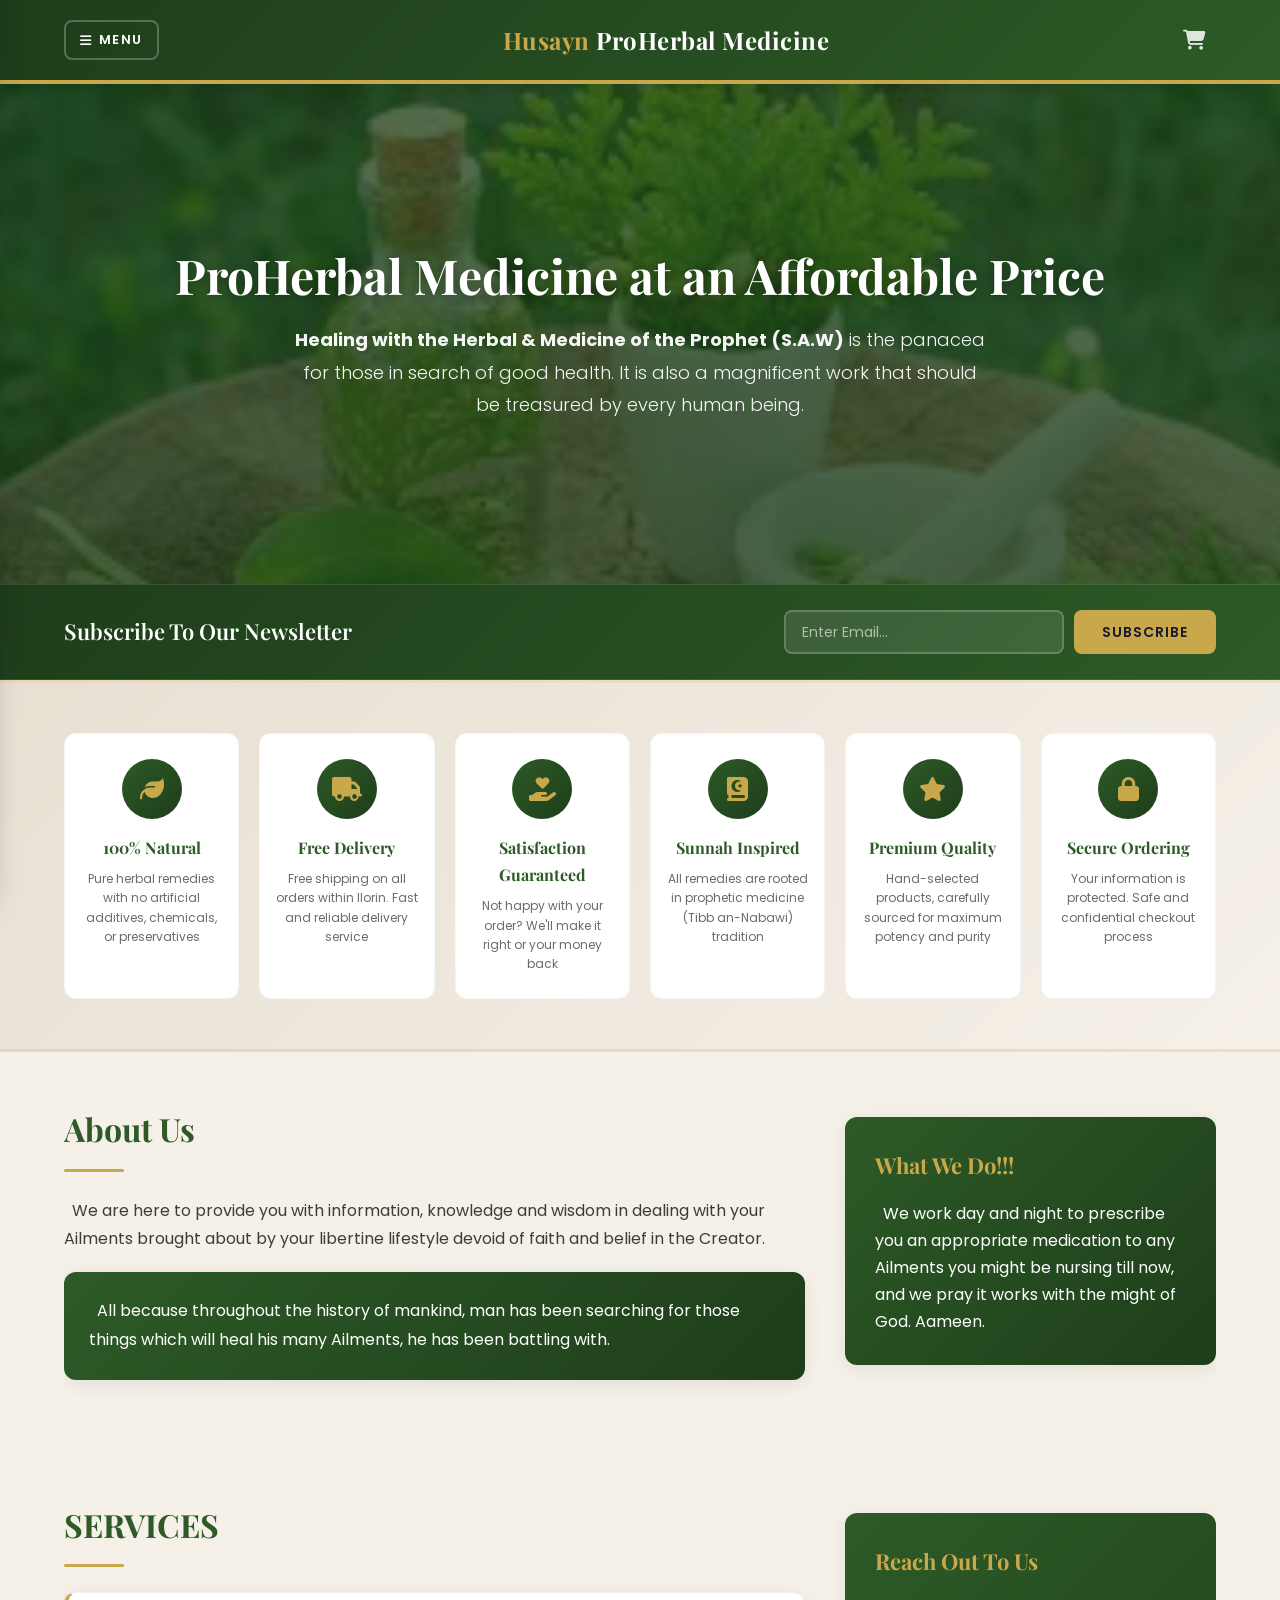
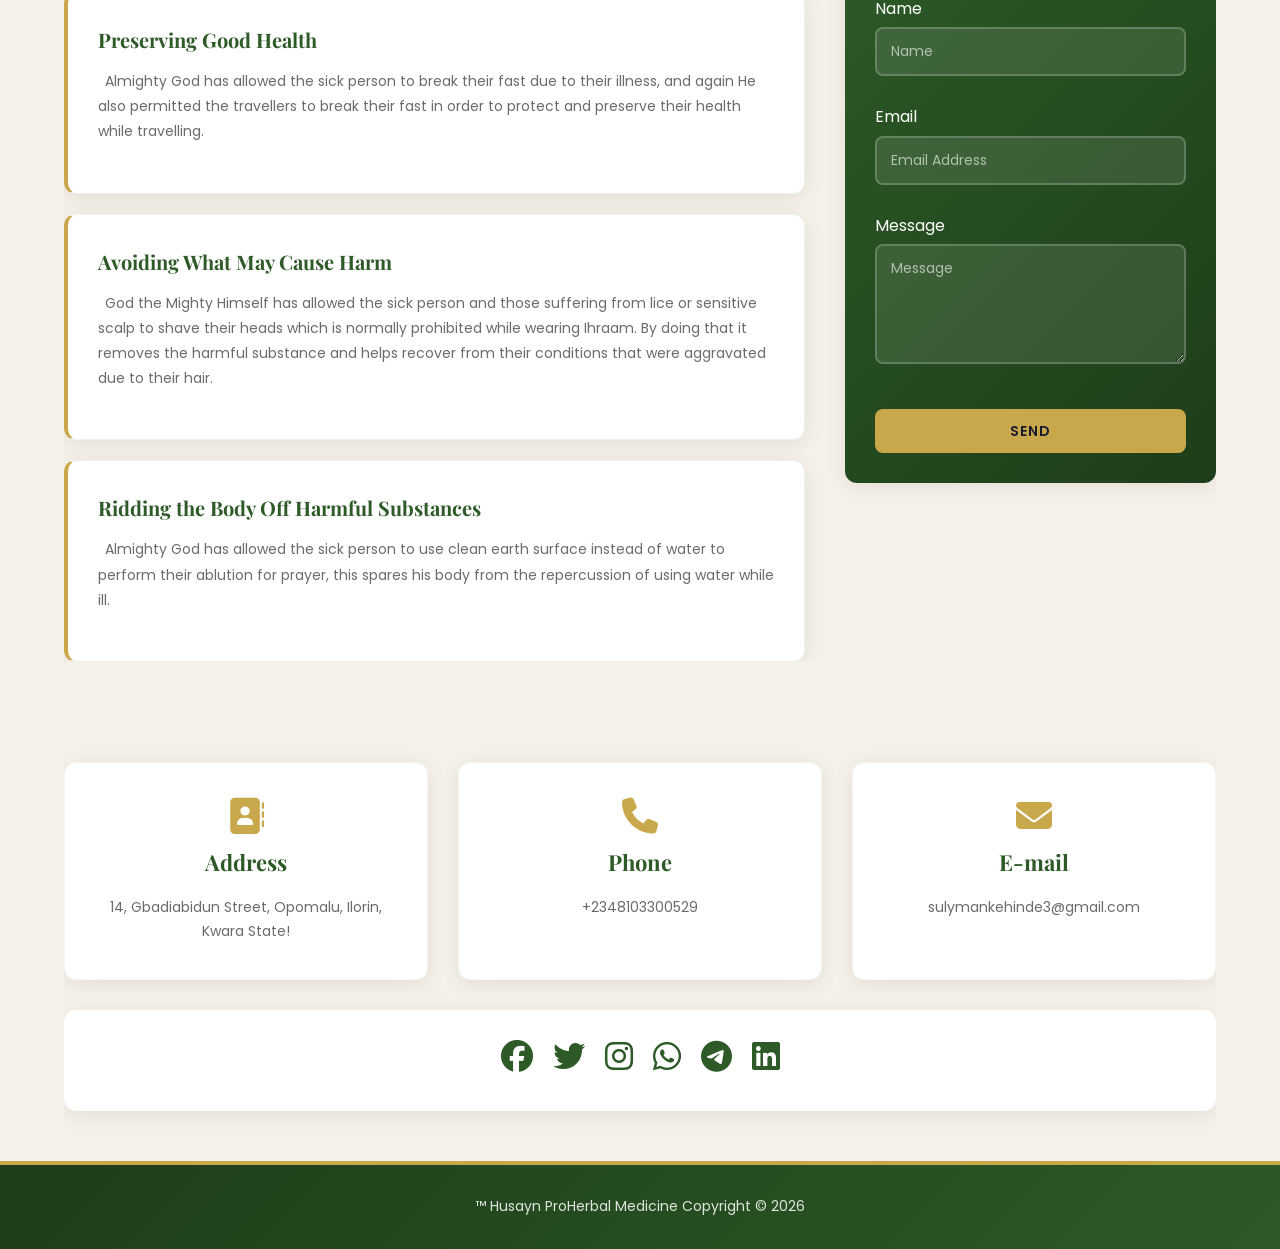
==== commit ea04d1d9: "feat: replace hamburger with MENU button, extract shopping page to standalone shopping.html" ====
--- a/index.html
+++ b/index.html
@@ -28,28 +28,30 @@
       flex-shrink: 0;
     }
 
-    /* ===== Hamburger Button (visible on ALL screen sizes) ===== */
-    .hamburger {
+    /* ===== MENU Button (visible on ALL screen sizes) ===== */
+    .menu-btn {
       display: flex;
-      flex-direction: column;
+      align-items: center;
       background: none;
-      border: none;
+      border: 2px solid rgba(255,255,255,0.25);
+      color: var(--white);
+      font-family: 'Poppins', sans-serif;
+      font-size: 13px;
+      font-weight: 600;
+      letter-spacing: 1.5px;
+      text-transform: uppercase;
       cursor: pointer;
-      padding: 8px;
+      padding: 8px 14px;
+      border-radius: var(--radius-sm);
       z-index: 1002;
       flex-shrink: 0;
-    }
-    .hamburger span {
-      display: block;
-      width: 26px;
-      height: 3px;
-      margin: 5px 0;
-      background: var(--white);
-      border-radius: 3px;
-      transition: 0.35s ease;
-      transform-origin: center;
-    }
-    /* Hamburger stays as 3 lines — no collapse animation */
+      transition: var(--transition);
+    }
+    .menu-btn:hover {
+      background: rgba(255,255,255,0.12);
+      border-color: var(--gold);
+      color: var(--gold);
+    }
 
     /* ===== Cart Icon in Header ===== */
     .header-cart-btn {
@@ -189,142 +191,16 @@
       font-weight: 600;
     }
 
-    /* ===== Search & Filter ===== */
-    .shop-controls {
-      display: flex;
-      gap: 12px;
-      flex-wrap: wrap;
-      margin-bottom: 30px;
-      align-items: center;
-    }
-    .shop-search {
-      flex: 1;
-      min-width: 220px;
-      padding: 12px 16px 12px 42px;
-      border: 2px solid var(--cream-dark);
-      border-radius: var(--radius-sm);
-      font-size: 14px;
-      font-family: 'Poppins', sans-serif;
-      background: var(--white);
-      color: var(--text);
-      transition: var(--transition);
-    }
-    .shop-search:focus {
-      outline: none;
-      border-color: var(--gold);
-    }
-    .search-wrapper {
-      position: relative;
-      flex: 1;
-      min-width: 220px;
-    }
-    .search-wrapper i {
-      position: absolute;
-      left: 14px;
-      top: 50%;
-      transform: translateY(-50%);
-      color: var(--text-light);
-      font-size: 15px;
-    }
-    .shop-category-filter {
-      padding: 12px 16px;
-      border: 2px solid var(--cream-dark);
-      border-radius: var(--radius-sm);
-      font-size: 14px;
-      font-family: 'Poppins', sans-serif;
-      background: var(--white);
-      color: var(--text);
-      cursor: pointer;
-      transition: var(--transition);
-    }
-    .shop-category-filter:focus {
-      outline: none;
-      border-color: var(--gold);
-    }
-    .no-results {
-      grid-column: 1/-1;
-      text-align: center;
-      padding: 60px 20px;
-      color: var(--text-light);
-    }
-    .no-results i { font-size: 48px; margin-bottom: 15px; display: block; color: var(--cream-dark); }
-
-    /* ===== Order Tracking ===== */
-    .order-tracking-section {
-      padding: 60px 0;
-      background: var(--white);
-      border-top: 3px solid rgba(201, 168, 76, 0.2);
-    }
-    .order-tracking-section h2 {
-      font-family: 'Playfair Display', serif;
-      font-size: 32px;
-      color: var(--primary);
-      text-align: center;
-      margin-bottom: 8px;
-    }
-    .order-tracking-section > .container > p {
-      text-align: center;
-      color: var(--text-light);
-      margin-bottom: 30px;
-      font-size: 15px;
-    }
-    .tracking-form {
-      max-width: 500px;
-      margin: 0 auto;
-      display: flex;
-      gap: 10px;
-    }
-    .tracking-form input {
-      flex: 1;
-      padding: 12px 16px;
-      border: 2px solid var(--cream-dark);
-      border-radius: var(--radius-sm);
-      font-size: 14px;
-      font-family: 'Poppins', sans-serif;
-      transition: var(--transition);
-      background: var(--cream);
-    }
-    .tracking-form input:focus {
-      outline: none;
-      border-color: var(--gold);
-      background: var(--white);
-    }
-    .tracking-results {
-      max-width: 600px;
-      margin: 25px auto 0;
-    }
-    .tracking-order-card {
-      background: var(--cream);
-      border-radius: var(--radius);
-      padding: 20px 25px;
-      margin-bottom: 12px;
-      border-left: 4px solid var(--gold);
-      transition: var(--transition);
-    }
-    .tracking-order-card:hover { transform: translateX(4px); }
-    .tracking-order-header {
-      display: flex;
-      justify-content: space-between;
-      align-items: center;
-      margin-bottom: 8px;
-    }
-    .tracking-order-header strong { font-size: 15px; color: var(--dark); }
-    .tracking-order-items {
-      font-size: 13px;
-      color: var(--text-light);
-      margin-bottom: 6px;
-    }
-    .tracking-order-date {
-      font-size: 12px;
-      color: var(--text-light);
-    }
+
+
+
     @media (max-width: 480px) {
       header nav { width: 260px; }
       .shop-controls { flex-direction: column; }
       .tracking-form { flex-direction: column; }
     }
 
-    /* Backdrop overlay */
+    <!-- Backdrop overlay -->
     .nav-backdrop {
       position: fixed;
       inset: 0;
@@ -338,6 +214,8 @@
     }
     .nav-backdrop.active { opacity: 1; visibility: visible; }
 
+
+
   </style>
 </head>
 <body>
@@ -347,10 +225,8 @@
   <!-- ===== HEADER (Sticky) ===== -->
   <header>
     <div class="container">
-      <button class="hamburger" id="hamburger-btn" aria-label="Toggle navigation">
-        <span></span>
-        <span></span>
-        <span></span>
+      <button class="menu-btn" id="hamburger-btn" aria-label="Toggle navigation">
+        <i class="fas fa-bars" style="margin-right:6px;"></i> MENU
       </button>
       <div id="branding">
         <h1><span class="highlight">Husayn </span>ProHerbal Medicine</h1>
@@ -377,7 +253,7 @@
           <li class="current"><a href="#home"><i class="fas fa-home"></i> Home</a></li>
           <li><a href="#about"><i class="fas fa-users"></i> About</a></li>
           <li><a href="#services"><i class="fas fa-concierge-bell"></i> Services</a></li>
-          <li><a href="#shop"><i class="fas fa-store"></i> Shopping</a></li>
+          <li><a href="./shopping.html"><i class="fas fa-store"></i> Shopping</a></li>
           <li><a href="#contact"><i class="fas fa-envelope"></i> Contact Us</a></li>
         </ul>
       </nav>
@@ -519,97 +395,7 @@
     </section>
   </section>
 
-  <!-- ================================================================ -->
-  <!-- SHOP SECTION                                                      -->
-  <!-- ================================================================ -->
-  <section id="shop" class="page-section">
-    <!-- Shop Banner -->
-    <section class="page-banner">
-      <div class="container">
-        <h1>Shop Our Products</h1>
-        <p>Browse our full range of natural herbal remedies &amp; wellness products</p>
-      </div>
-    </section>
-
-    <!-- Shop Intro -->
-    <section id="pricing-intro">
-      <div class="container">
-        <h1>Shop Our Herbal Collection</h1>
-        <p>Browse our range of natural, prophetically-inspired herbal remedies. Add items to your cart and checkout securely with bank transfer.</p>
-      </div>
-    </section>
-
-    <!-- Products Grid -->
-    <section id="pricing">
-      <div class="container">
-        <!-- Search & Category Filter -->
-        <div class="shop-controls">
-          <div class="search-wrapper">
-            <i class="fas fa-search"></i>
-            <input type="text" class="shop-search" id="shop-search" placeholder="Search products...">
-          </div>
-          <select class="shop-category-filter" id="shop-category-filter">
-            <option value="all">All Categories</option>
-          </select>
-        </div>
-        <div class="pricing-grid">
-          <div class="loading-text" style="grid-column: 1/-1; text-align:center; padding:60px 0; color:var(--text-light);">
-            <i class="fas fa-spinner fa-spin" style="font-size:32px; margin-bottom:15px; display:block;"></i>
-            Loading products...
-          </div>
-        </div>
-      </div>
-    </section>
-
-    <!-- Trust Badges (shop section) -->
-    <section id="trust-badges">
-      <div class="container">
-        <div class="trust-grid">
-          <div class="trust-item">
-            <div class="trust-icon"><i class="fas fa-leaf"></i></div>
-            <h4>100% Natural</h4>
-            <p>Pure herbal remedies with no artificial additives or chemicals</p>
-          </div>
-          <div class="trust-item">
-            <div class="trust-icon"><i class="fas fa-truck"></i></div>
-            <h4>Free Delivery</h4>
-            <p>Free shipping on all orders within Ilorin. Fast &amp; reliable</p>
-          </div>
-          <div class="trust-item">
-            <div class="trust-icon"><i class="fas fa-hand-holding-heart"></i></div>
-            <h4>Satisfaction Guaranteed</h4>
-            <p>Not happy? We'll make it right or your money back</p>
-          </div>
-          <div class="trust-item">
-            <div class="trust-icon"><i class="fas fa-quran"></i></div>
-            <h4>Sunnah Inspired</h4>
-            <p>Rooted in prophetic medicine (Tibb an-Nabawi) tradition</p>
-          </div>
-          <div class="trust-item">
-            <div class="trust-icon"><i class="fas fa-star"></i></div>
-            <h4>Premium Quality</h4>
-            <p>Hand-selected for maximum potency and purity</p>
-          </div>
-          <div class="trust-item">
-            <div class="trust-icon"><i class="fas fa-lock"></i></div>
-            <h4>Secure Ordering</h4>
-            <p>Protected info. Safe and confidential checkout</p>
-          </div>
-        </div>
-      </div>
-    </section>
-
-    <!-- Bulk Orders CTA -->
-    <section id="newsletter">
-      <div class="container">
-        <h1>Interested in Bulk Orders?</h1>
-        <form id="bulk-order-form">
-          <input type="email" id="bulk-order-email" placeholder="Enter your email..." required>
-          <button type="submit" class="button_1">Get Quote</button>
-        </form>
-      </div>
-    </section>
-  </section>
+
 
   <!-- ================================================================ -->
   <!-- CONTACT SECTION                                                   -->
@@ -655,20 +441,9 @@
     </div>
   </section>
 
-  <!-- ================================================================ -->
-  <!-- ORDER TRACKING SECTION                                           -->
-  <!-- ================================================================ -->
-  <section id="track-order" class="order-tracking-section">
-    <div class="container">
-      <h2><i class="fas fa-truck" style="color:var(--gold);margin-right:10px;"></i> Track Your Order</h2>
-      <p>Enter your email address to check the status of your orders.</p>
-      <form class="tracking-form" id="tracking-form">
-        <input type="email" id="tracking-email" placeholder="Enter your email address..." required>
-        <button type="submit" class="button_1">Track</button>
-      </form>
-      <div class="tracking-results" id="tracking-results"></div>
-    </div>
-  </section>
+
+
+
 
   <!-- ===== FOOTER ===== -->
   <footer>
@@ -879,267 +654,10 @@
     }
 
 
-    function renderCard(product) {
-      const features = product.features ? product.features.split(',').map(f => f.trim()).filter(f => f) : [];
-      const productId = product.id || slugify(product.name);
-      return `
-        <div class="pricing-card">
-          <div class="card-header">
-            <h3>${escapeHtml(product.name)}</h3>
-            <div class="price">${escapeHtml(product.price || '')}</div>
-          </div>
-          <div class="card-image">
-            <img src="${escapeHtml(product.image_url ? product.image_url.split('?')[0] : './image/proherbal.jpg')}" alt="${escapeHtml(product.name)}" loading="lazy">
-          </div>
-          <div class="card-body">
-            <p>${escapeHtml(product.description || '')}</p>
-            ${features.length > 0 ? `
-              <ul>
-                ${features.map(f => `<li><i class="fas fa-check-circle"></i> ${escapeHtml(f)}</li>`).join('')}
-              </ul>
-            ` : ''}
-          </div>
-          <div class="card-footer">
-            <button class="add-to-cart-btn" data-product-id="${escapeHtml(productId)}" data-product-name="${escapeHtml(product.name)}" data-product-price="${escapeHtml(product.price)}" data-product-price-raw="${product.priceRaw || '0'}" data-product-image="${escapeHtml(product.image_url || './image/proherbal.jpg')}">
-              <i class="fas fa-cart-plus"></i> Add to Cart
-            </button>
-          </div>
-        </div>
-      `;
-    }
-
-    function attachCartListeners(grid) {
-      grid.querySelectorAll('.add-to-cart-btn').forEach(btn => {
-        btn.addEventListener('click', function() {
-          const product = {
-            id: this.dataset.productId,
-            name: this.dataset.productName,
-            price: this.dataset.productPrice,
-            priceRaw: this.dataset.productPriceRaw,
-            image_url: this.dataset.productImage
-          };
-          addToCart(product);
-          const originalHTML = this.innerHTML;
-          this.innerHTML = '<i class="fas fa-check"></i> Added!';
-          this.classList.add('added');
-          setTimeout(() => {
-            this.innerHTML = originalHTML;
-            this.classList.remove('added');
-          }, 1500);
-        });
-      });
-    }
-
-    async function loadProducts() {
-      const grid = document.querySelector('.pricing-grid');
-      if (!grid) return;
-
-      // Show loading state
-      grid.innerHTML = '<div class="loading-text" style="grid-column:1/-1;text-align:center;padding:60px 0;color:var(--text-light);"><i class="fas fa-spinner fa-spin" style="font-size:32px;margin-bottom:15px;display:block;"></i>Loading products...</div>';
-
-      // Fetch from DB
-      try {
-        const { data: dbProducts, error } = await supabaseClient
-          .from('products')
-          .select('*')
-          .order('created_at', { ascending: false });
-
-        if (error) throw error;
-
-        if (!dbProducts || !dbProducts.length) {
-          grid.innerHTML = '<div class="loading-text" style="grid-column:1/-1;text-align:center;padding:60px 0;color:var(--text-light);"><i class="fas fa-box-open" style="font-size:32px;margin-bottom:15px;display:block;"></i>No products yet. Add products from the admin panel.</div>';
-          return;
-        }
-
-        grid.innerHTML = dbProducts.map(p => renderCard(p)).join('');
-        attachCartListeners(grid);
-      } catch (err) {
-        console.error('Failed to load products from database:', err);
-        grid.innerHTML = '<div class="loading-text" style="grid-column:1/-1;text-align:center;padding:60px 0;color:var(--text-light);"><i class="fas fa-exclamation-triangle" style="font-size:32px;margin-bottom:15px;display:block;"></i>Failed to load products. Please try again later.</div>';
-      }
-    }
-
-    // =============================================
-    // PRODUCT SEARCH & CATEGORY FILTER
-    // =============================================
-    let allProducts = [];
-    let activeCategory = 'all';
-    let searchQuery = '';
-
-    function collectProducts() {
-      const grid = document.querySelector('.pricing-grid');
-      if (!grid) return;
-      const cards = grid.querySelectorAll('.pricing-card');
-      allProducts = Array.from(cards).map(card => ({
-        el: card,
-        name: (card.querySelector('.card-header h3')?.textContent || '').toLowerCase(),
-        price: (card.querySelector('.card-header .price')?.textContent || '').toLowerCase(),
-        desc: (card.querySelector('.card-body p')?.textContent || '').toLowerCase(),
-        features: (card.querySelector('.card-body ul')?.textContent || '').toLowerCase()
-      }));
-    }
-
-    async function loadShopCategories() {
-      const categorySelect = document.getElementById('shop-category-filter');
-      if (!categorySelect) return;
-      try {
-        const { data, error } = await supabaseClient
-          .from('categories')
-          .select('name')
-          .order('name', { ascending: true });
-        if (error) throw error;
-        categorySelect.innerHTML = '<option value="all">All Categories</option>';
-        (data || []).forEach(cat => {
-          categorySelect.innerHTML += `<option value="${escapeHtml(cat.name).toLowerCase()}">${escapeHtml(cat.name)}</option>`;
-        });
-      } catch (err) {
-        console.warn('Failed to load categories from DB, using fallback:', err.message);
-        // Fallback: extract categories from product names
-        const categoryKeywords = {
-          'Honey': 'Honey', 'Ginger': 'Spices & Roots', 'Coconut': 'Oils',
-          'Oil': 'Oils', 'Tea': 'Tea & Blends', 'Dates': 'Fruits',
-          'Moringa': 'Herbal Powders', 'Powder': 'Herbal Powders',
-          'Frankincense': 'Aromatherapy', 'Seed': 'Seeds & Oils', 'Mix': 'Combos'
-        };
-        const cats = new Set();
-        allProducts.forEach(p => {
-          let matched = false;
-          for (const [kw, cat] of Object.entries(categoryKeywords)) {
-            if (p.name.includes(kw.toLowerCase())) { cats.add(cat); matched = true; break; }
-          }
-          if (!matched) cats.add('Other');
-        });
-        categorySelect.innerHTML = '<option value="all">All Categories</option>';
-        [...cats].sort().forEach(c => {
-          categorySelect.innerHTML += `<option value="${c.toLowerCase()}">${c}</option>`;
-        });
-      }
-    }
-
-    function initShopFilter() {
-      const searchInput = document.getElementById('shop-search');
-      const categorySelect = document.getElementById('shop-category-filter');
-      if (!searchInput || !categorySelect) return;
-
-      // Load categories from Supabase + collect products after a short delay
-      setTimeout(collectProducts, 300);
-      loadShopCategories();
-
-      // Re-collect after DB products load (observer on grid changes)
-      const grid = document.querySelector('.pricing-grid');
-      if (grid) {
-        const observer = new MutationObserver(() => collectProducts());
-        observer.observe(grid, { childList: true });
-      }
-
-      searchInput.addEventListener('input', function() {
-        searchQuery = this.value.trim().toLowerCase();
-        filterProducts();
-      });
-
-      categorySelect.addEventListener('change', function() {
-        activeCategory = this.value;
-        filterProducts();
-      });
-    }
-
-    function filterProducts() {
-      const grid = document.querySelector('.pricing-grid');
-      if (!grid || !allProducts.length) return;
-
-      let visibleCount = 0;
-      allProducts.forEach(p => {
-        const matchesSearch = !searchQuery ||
-          p.name.includes(searchQuery) ||
-          p.desc.includes(searchQuery) ||
-          p.features.includes(searchQuery) ||
-          p.price.includes(searchQuery);
-        const matchesCategory = activeCategory === 'all' ||
-          p.name.toLowerCase().includes(activeCategory) ||
-          p.features.toLowerCase().includes(activeCategory);
-        const visible = matchesSearch && matchesCategory;
-        p.el.style.display = visible ? '' : 'none';
-        if (visible) visibleCount++;
-      });
-
-      let noResults = grid.querySelector('.no-results');
-      if (visibleCount === 0) {
-        if (!noResults) {
-          noResults = document.createElement('div');
-          noResults.className = 'no-results';
-          noResults.innerHTML = '<i class="fas fa-search"></i><p>No products match your search.</p>';
-          grid.appendChild(noResults);
-        }
-      } else if (noResults) {
-        noResults.remove();
-      }
-    }
-
-    initShopFilter();
-
-    // =============================================
-    // ORDER TRACKING
-    // =============================================
-    function initOrderTracking() {
-      const form = document.getElementById('tracking-form');
-      if (!form) return;
-
-      form.addEventListener('submit', async function(e) {
-        e.preventDefault();
-        const email = document.getElementById('tracking-email').value.trim();
-        const results = document.getElementById('tracking-results');
-        if (!email || !results) return;
-
-        results.innerHTML = '<p style="text-align:center;color:var(--text-light);"><i class="fas fa-spinner fa-spin"></i> Searching orders...</p>';
-
-        try {
-          const { data, error } = await supabaseClient
-            .from('orders')
-            .select('*')
-            .eq('customer_email', email)
-            .order('created_at', { ascending: false });
-
-          if (error) throw error;
-
-          if (!data || !data.length) {
-            results.innerHTML = '<p style="text-align:center;color:var(--text-light);padding:20px;">No orders found for this email address.</p>';
-            return;
-          }
-
-          const statusLabels = {
-            pending: '⏳ Pending',
-            confirmed: '✅ Confirmed',
-            shipped: '🚚 Shipped',
-            delivered: '📦 Delivered',
-            cancelled: '❌ Cancelled'
-          };
-
-          results.innerHTML = data.map(o => {
-            const items = o.items || [];
-            const itemsList = items.map(i => i.name).join(', ') || 'N/A';
-            const statusLabel = statusLabels[o.status] || o.status;
-            const date = new Date(o.created_at).toLocaleDateString('en-GB', { day: 'numeric', month: 'short', year: 'numeric' });
-            return `
-              <div class="tracking-order-card">
-                <div class="tracking-order-header">
-                  <strong>Order #${o.id || 'N/A'}</strong>
-                  <span class="order-status-badge status-${escapeHtml(o.status)}">${statusLabel}</span>
-                </div>
-                <div class="tracking-order-items">${escapeHtml(itemsList)}</div>
-                <div style="display:flex;justify-content:space-between;align-items:center;">
-                  <span class="tracking-order-date"><i class="fas fa-calendar"></i> ${date}</span>
-                  <span style="font-weight:600;color:var(--primary);">${escapeHtml(o.total || '')}</span>
-                </div>
-              </div>
-            `;
-          }).join('');
-        } catch (err) {
-          results.innerHTML = '<p style="text-align:center;color:#e74c3c;padding:20px;">Failed to track orders: ' + err.message + '</p>';
-        }
-      });
-    }
-
-    initOrderTracking();
+
+
+
+
   </script>
 </body>
 </html>
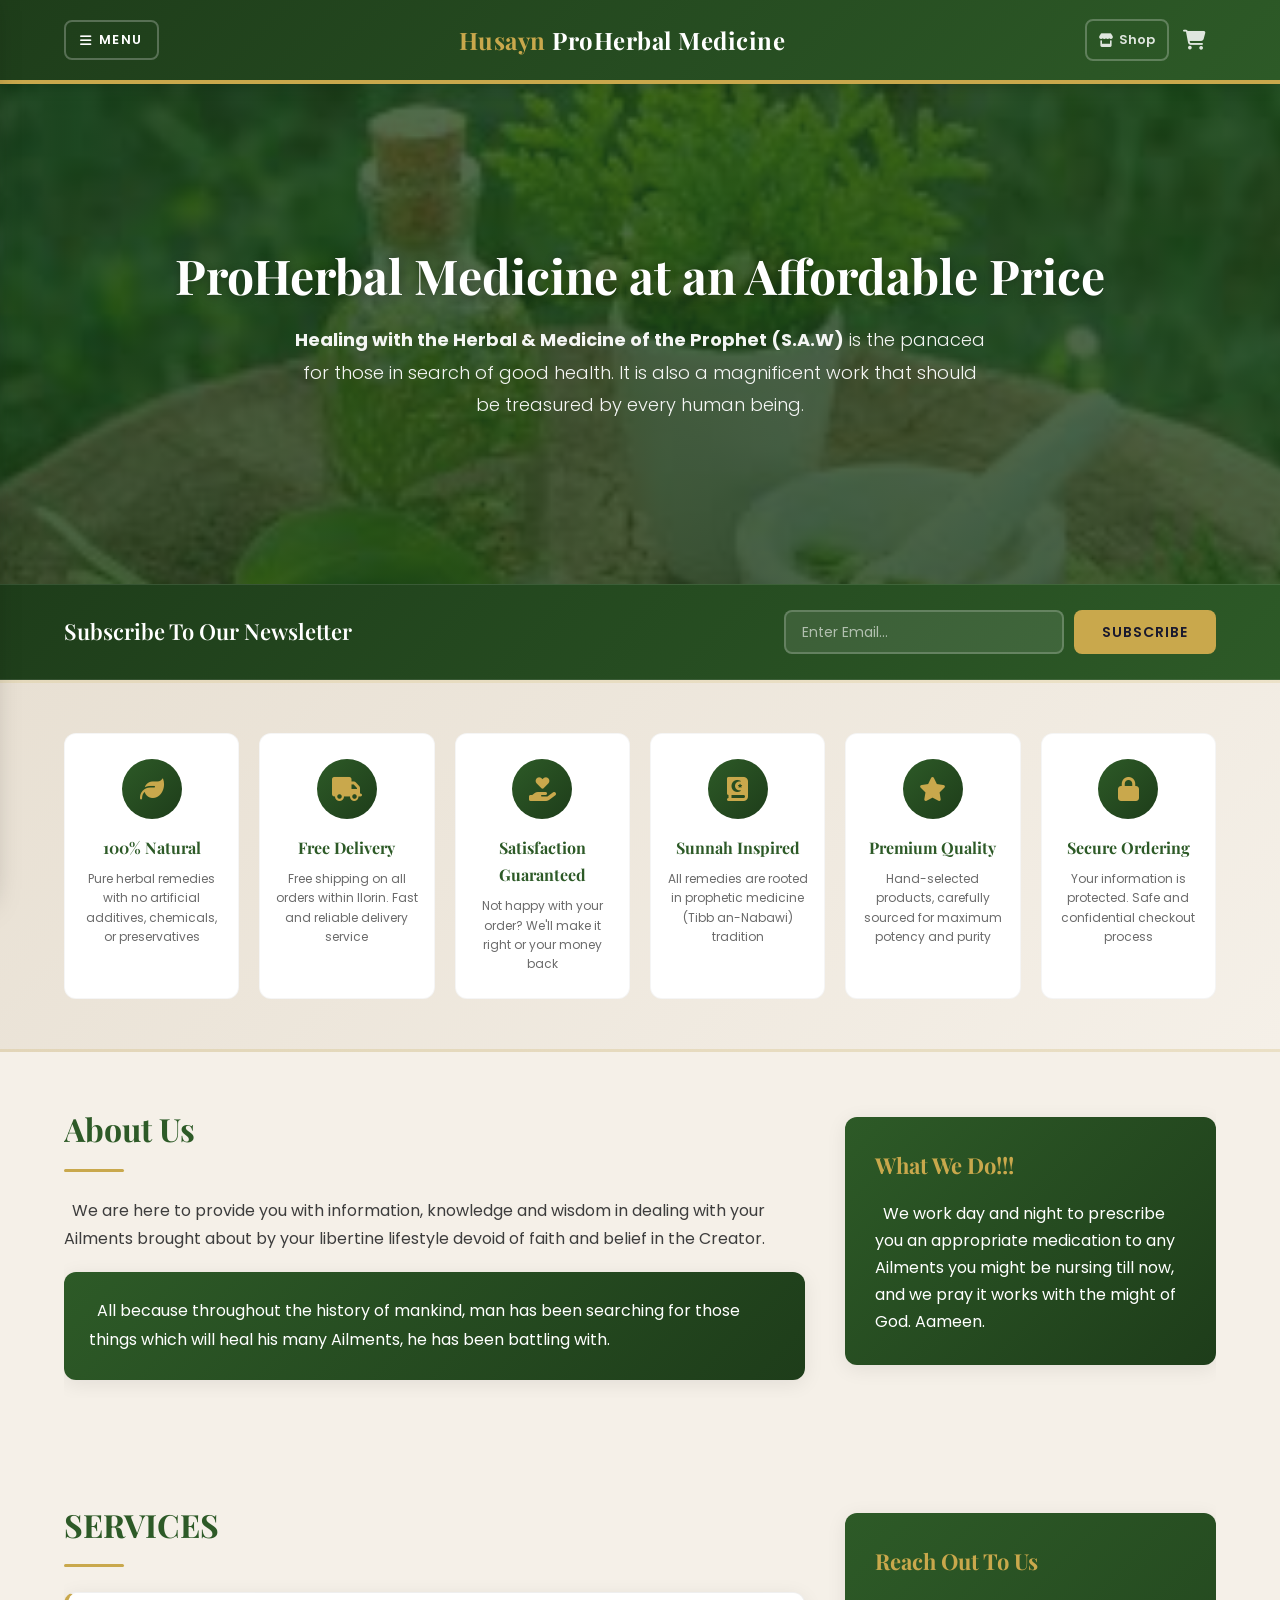
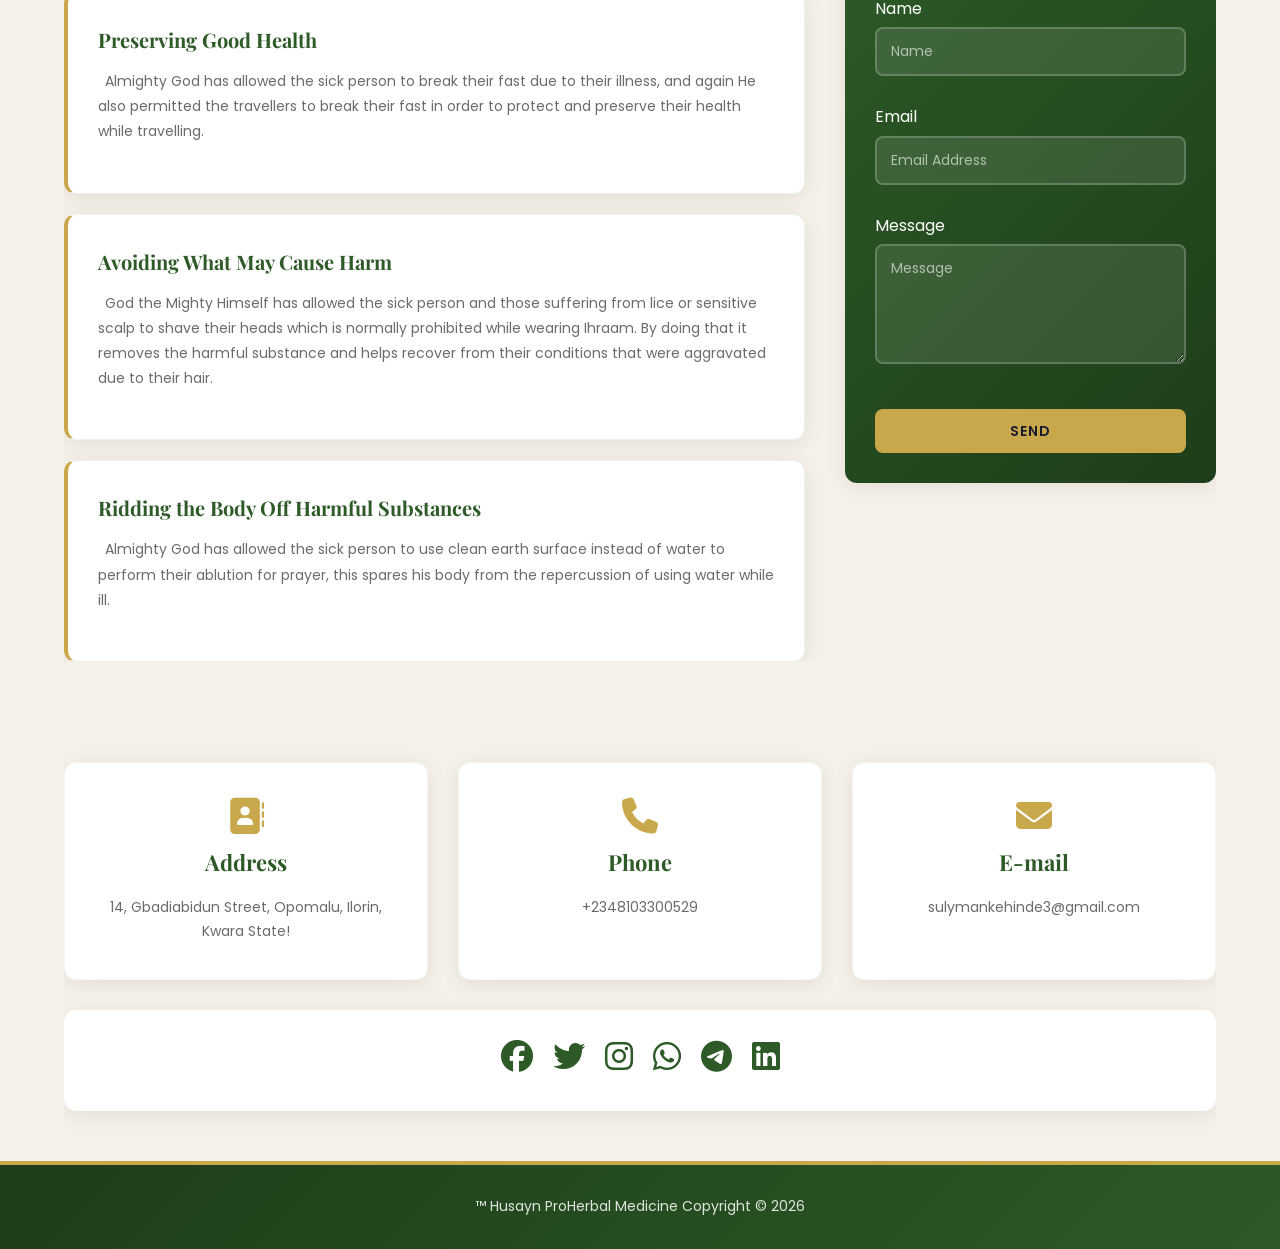
==== commit f71efa00: "feat: shopping link in header, badge pulse animation, keyboard shortcuts, recent orders history" ====
--- a/index.html
+++ b/index.html
@@ -71,6 +71,27 @@
       color: var(--white);
       background: rgba(255,255,255,0.1);
     }
+    .header-shop-link {
+      display: flex;
+      align-items: center;
+      gap: 5px;
+      color: rgba(255,255,255,0.85);
+      text-decoration: none;
+      font-size: 13px;
+      font-family: 'Poppins', sans-serif;
+      font-weight: 600;
+      padding: 8px 12px;
+      border-radius: var(--radius-sm);
+      border: 2px solid rgba(255,255,255,0.25);
+      transition: var(--transition);
+      flex-shrink: 0;
+      z-index: 1002;
+    }
+    .header-shop-link:hover {
+      color: var(--gold);
+      border-color: var(--gold);
+      background: rgba(255,255,255,0.12);
+    }
     .header-cart-badge {
       position: absolute;
       top: 0;
@@ -90,6 +111,15 @@
       animation: badgePop 0.3s ease;
     }
     .header-cart-badge.visible { display: flex; }
+    .header-cart-badge.pulse {
+      animation: badgePulse 0.5s ease;
+    }
+    @keyframes badgePulse {
+      0% { transform: scale(1); }
+      30% { transform: scale(1.5); box-shadow: 0 0 12px rgba(201, 168, 76, 0.7); }
+      60% { transform: scale(0.9); }
+      100% { transform: scale(1); }
+    }
     @keyframes badgePop {
       0% { transform: scale(0.5); }
       60% { transform: scale(1.2); }
@@ -154,7 +184,6 @@
     header nav.open ul li:nth-child(2) { transition-delay: 0.10s; }
     header nav.open ul li:nth-child(3) { transition-delay: 0.14s; }
     header nav.open ul li:nth-child(4) { transition-delay: 0.18s; }
-    header nav.open ul li:nth-child(5) { transition-delay: 0.22s; }
     header nav.open ul li { opacity: 1; transform: translateX(0); }
 
     /* Link styles */
@@ -194,10 +223,110 @@
 
 
 
+    /* ===== Mobile Bottom Nav Bar ===== */
+    .mobile-bottom-nav {
+      display: none;
+      position: fixed;
+      bottom: 0;
+      left: 0;
+      right: 0;
+      height: 60px;
+      background: var(--primary-dark);
+      border-top: 2px solid rgba(201, 168, 76, 0.3);
+      z-index: 998;
+      padding: 0 10px;
+      align-items: center;
+      justify-content: space-around;
+      box-shadow: 0 -4px 20px rgba(0,0,0,0.2);
+    }
+    .mobile-bottom-nav a,
+    .mobile-bottom-nav button {
+      display: flex;
+      flex-direction: column;
+      align-items: center;
+      gap: 3px;
+      background: none;
+      border: none;
+      color: rgba(255,255,255,0.65);
+      font-size: 10px;
+      font-family: 'Poppins', sans-serif;
+      font-weight: 500;
+      cursor: pointer;
+      padding: 6px 12px;
+      border-radius: 8px;
+      transition: all 0.25s ease;
+      text-decoration: none;
+      position: relative;
+    }
+    .mobile-bottom-nav a:hover,
+    .mobile-bottom-nav button:hover,
+    .mobile-bottom-nav a.active,
+    .mobile-bottom-nav button.active {
+      color: var(--gold);
+      background: rgba(201, 168, 76, 0.1);
+    }
+    .mobile-bottom-nav i { font-size: 18px; }
+    .mobile-bottom-nav .bottom-nav-badge {
+      position: absolute;
+      top: 0;
+      right: 2px;
+      min-width: 15px;
+      height: 15px;
+      border-radius: 8px;
+      background: var(--gold);
+      color: var(--dark);
+      font-size: 9px;
+      font-weight: 700;
+      display: none;
+      align-items: center;
+      justify-content: center;
+      padding: 0 3px;
+    }
+    .mobile-bottom-nav .bottom-nav-badge.visible { display: flex; }
+    .mobile-bottom-nav .bottom-nav-badge.pulse { animation: badgePulse 0.5s ease; }
+
+    /* ===== Back to Top Button ===== */
+    .back-to-top {
+      position: fixed;
+      bottom: 30px;
+      right: 20px;
+      width: 44px;
+      height: 44px;
+      border-radius: 50%;
+      border: none;
+      background: var(--gold);
+      color: var(--primary-dark);
+      font-size: 18px;
+      cursor: pointer;
+      z-index: 997;
+      opacity: 0;
+      visibility: hidden;
+      transform: translateY(20px);
+      transition: all 0.35s ease;
+      box-shadow: 0 4px 15px rgba(201, 168, 76, 0.4);
+      display: flex;
+      align-items: center;
+      justify-content: center;
+    }
+    .back-to-top.visible {
+      opacity: 1;
+      visibility: visible;
+      transform: translateY(0);
+    }
+    .back-to-top:hover {
+      background: var(--white);
+      color: var(--gold);
+      transform: translateY(-3px);
+      box-shadow: 0 6px 20px rgba(201, 168, 76, 0.5);
+    }
+
+    @media (max-width: 768px) {
+      .mobile-bottom-nav { display: flex; }
+      footer { padding-bottom: 70px; }
+      .back-to-top { bottom: 80px; }
+    }
     @media (max-width: 480px) {
       header nav { width: 260px; }
-      .shop-controls { flex-direction: column; }
-      .tracking-form { flex-direction: column; }
     }
 
     <!-- Backdrop overlay -->
@@ -232,6 +361,10 @@
         <h1><span class="highlight">Husayn </span>ProHerbal Medicine</h1>
       </div>
       <div class="header-actions">
+        <a href="./shopping.html" class="header-shop-link" aria-label="Go to shop">
+          <i class="fas fa-store"></i>
+          <span>Shop</span>
+        </a>
         <button class="header-cart-btn" id="header-cart-btn" aria-label="Open cart">
           <i class="fas fa-shopping-cart"></i>
           <span class="header-cart-badge" id="header-cart-badge">0</span>
@@ -253,7 +386,6 @@
           <li class="current"><a href="#home"><i class="fas fa-home"></i> Home</a></li>
           <li><a href="#about"><i class="fas fa-users"></i> About</a></li>
           <li><a href="#services"><i class="fas fa-concierge-bell"></i> Services</a></li>
-          <li><a href="./shopping.html"><i class="fas fa-store"></i> Shopping</a></li>
           <li><a href="#contact"><i class="fas fa-envelope"></i> Contact Us</a></li>
         </ul>
       </nav>
@@ -445,6 +577,24 @@
 
 
 
+  <!-- ===== Mobile Bottom Nav Bar ===== -->
+  <nav class="mobile-bottom-nav" id="mobile-bottom-nav">
+    <a href="#home" class="active"><i class="fas fa-home"></i><span>Home</span></a>
+    <a href="./shopping.html"><i class="fas fa-store"></i><span>Shop</span></a>
+    <button id="mobile-cart-btn" aria-label="Open cart">
+      <i class="fas fa-shopping-cart"></i><span>Cart</span>
+      <span class="bottom-nav-badge" id="mobile-cart-badge">0</span>
+    </button>
+    <button id="mobile-menu-btn" aria-label="Open menu">
+      <i class="fas fa-bars"></i><span>Menu</span>
+    </button>
+  </nav>
+
+  <!-- ===== Back to Top Button ===== -->
+  <button class="back-to-top" id="back-to-top" aria-label="Back to top">
+    <i class="fas fa-arrow-up"></i>
+  </button>
+
   <!-- ===== FOOTER ===== -->
   <footer>
     <p>&trade; Husayn ProHerbal Medicine Copyright &copy; 2026</p>
@@ -482,11 +632,18 @@
       // Open cart on click
       headerCartBtn.addEventListener('click', openCart);
 
-      // Update badge on cart changes
+      // Update badge on cart changes with pulse animation
+      let prevCount = getCartCount();
       function updateBadge() {
         const count = getCartCount();
         headerBadge.textContent = count;
         headerBadge.classList.toggle('visible', count > 0);
+        if (count > prevCount) {
+          headerBadge.classList.remove('pulse');
+          void headerBadge.offsetWidth;
+          headerBadge.classList.add('pulse');
+        }
+        prevCount = count;
       }
 
       window.addEventListener('cart-updated', updateBadge);
@@ -572,6 +729,58 @@
       });
     }
     initScrollNav();
+
+    // =============================================
+    // MOBILE BOTTOM NAV BAR
+    // =============================================
+    (function initMobileBottomNav() {
+      const mobileCartBtn = document.getElementById('mobile-cart-btn');
+      const mobileMenuBtn = document.getElementById('mobile-menu-btn');
+      const mobileBadge = document.getElementById('mobile-cart-badge');
+      const mainNav = document.getElementById('main-nav');
+      const backdrop = document.getElementById('nav-backdrop');
+
+      if (mobileCartBtn) mobileCartBtn.addEventListener('click', openCart);
+
+      function getScrollbarWidth() { return window.innerWidth - document.documentElement.clientWidth; }
+
+      function closeSidebar() {
+        mainNav.classList.remove('open');
+        backdrop.classList.remove('active');
+        document.body.style.overflow = '';
+        document.body.style.paddingRight = '';
+      }
+
+      if (mobileMenuBtn) {
+        mobileMenuBtn.addEventListener('click', () => {
+          if (mainNav.classList.contains('open')) {
+            closeSidebar();
+          } else {
+            mainNav.classList.add('open');
+            backdrop.classList.add('active');
+            document.body.style.overflow = 'hidden';
+            document.body.style.paddingRight = getScrollbarWidth() + 'px';
+          }
+        });
+      }
+
+      let prevMobileCount = getCartCount();
+      function updateBadge() {
+        const count = getCartCount();
+        if (mobileBadge) {
+          mobileBadge.textContent = count;
+          mobileBadge.classList.toggle('visible', count > 0);
+          if (count > prevMobileCount) {
+            mobileBadge.classList.remove('pulse');
+            void mobileBadge.offsetWidth;
+            mobileBadge.classList.add('pulse');
+          }
+        }
+        prevMobileCount = count;
+      }
+      window.addEventListener('cart-updated', updateBadge);
+      updateBadge();
+    })();
 
     // =============================================
     // NEWSLETTER FORM SUBMISSION
@@ -653,6 +862,35 @@
       });
     }
 
+    // =============================================
+    // BACK TO TOP BUTTON
+    // =============================================
+    (function initBackToTop() {
+      const btn = document.getElementById('back-to-top');
+      if (!btn) return;
+      window.addEventListener('scroll', () => {
+        btn.classList.toggle('visible', window.scrollY > 400);
+      }, { passive: true });
+      btn.addEventListener('click', () => {
+        window.scrollTo({ top: 0, behavior: 'smooth' });
+      });
+    })();
+
+    // =============================================
+    // KEYBOARD SHORTCUTS
+    // =============================================
+    (function initKeyboardShortcuts() {
+      document.addEventListener('keydown', function(e) {
+        const tag = e.target.tagName;
+        if (tag === 'INPUT' || tag === 'TEXTAREA' || tag === 'SELECT') return;
+        // / or Ctrl+K: go to shop page
+        if (e.key === '/' || (e.ctrlKey && e.key === 'k')) {
+          e.preventDefault();
+          window.location.href = './shopping.html#shop';
+        }
+      });
+    })();
+
 
 
 
